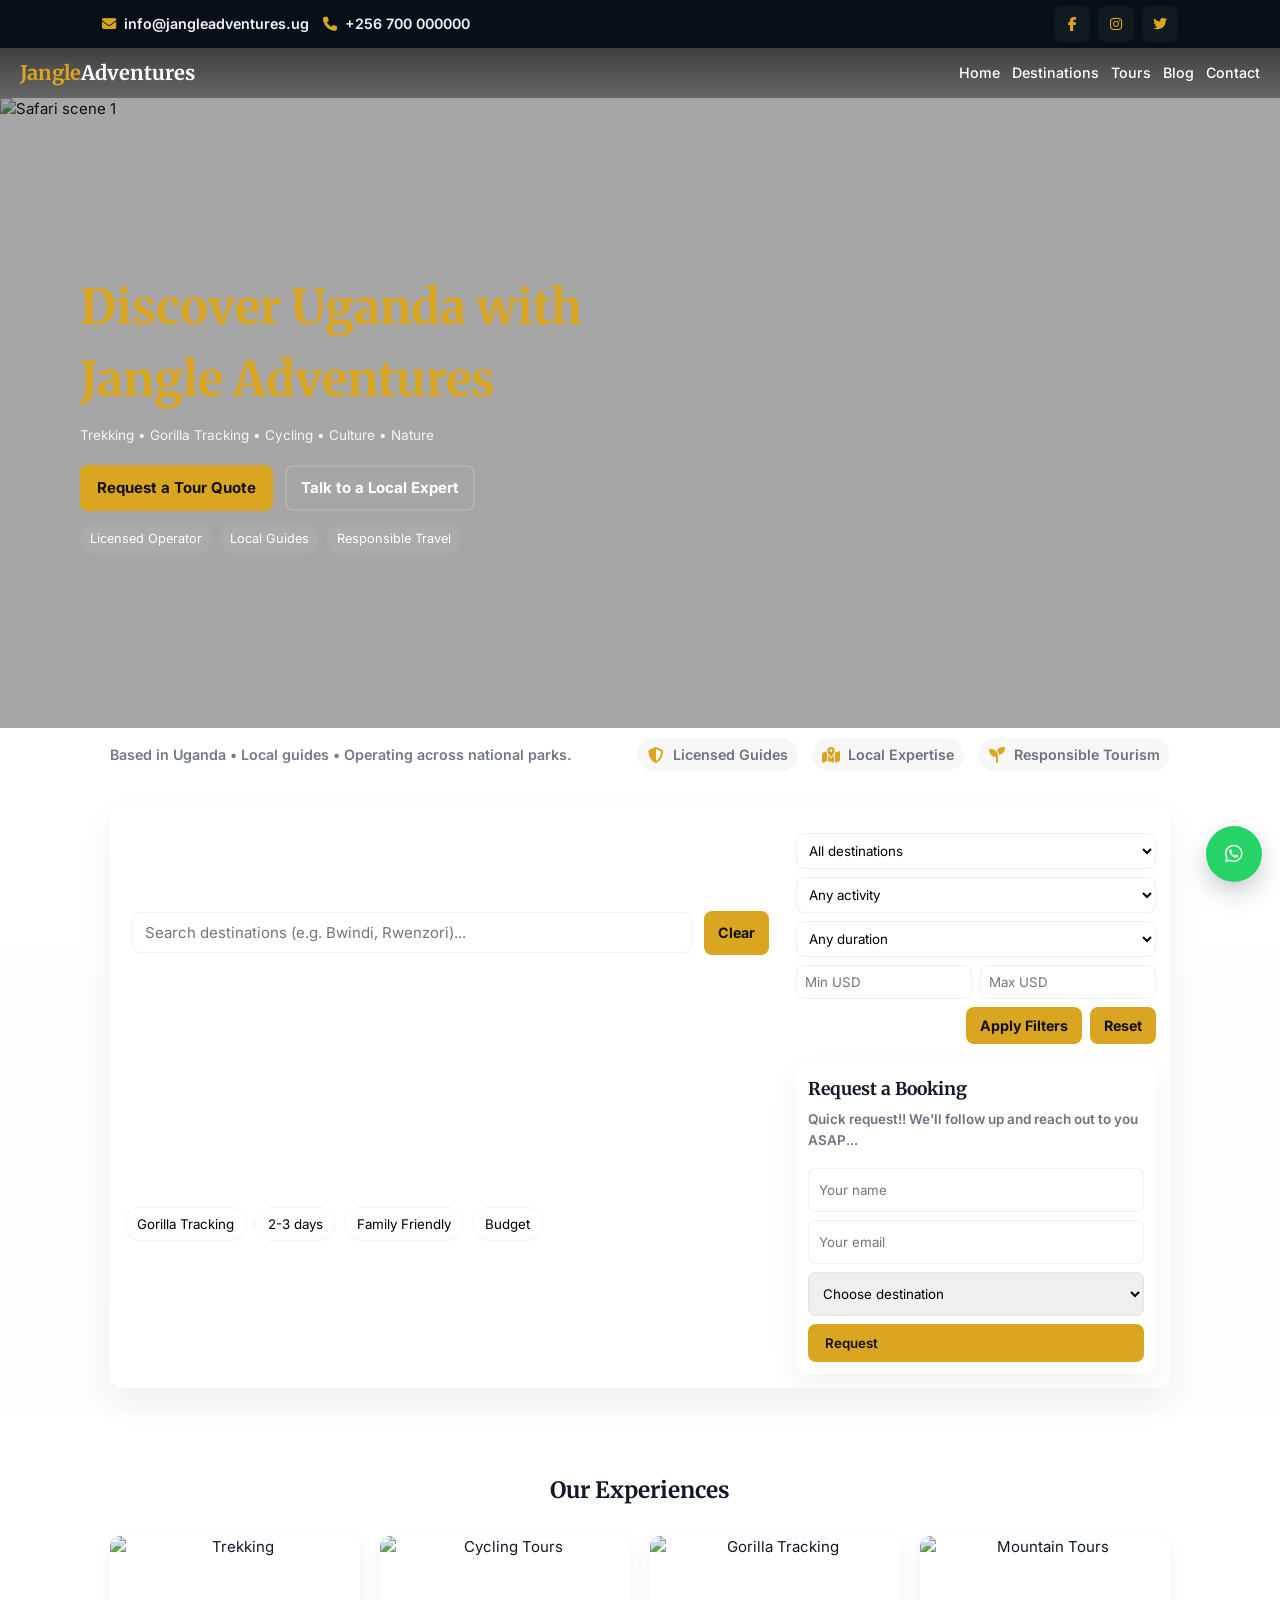
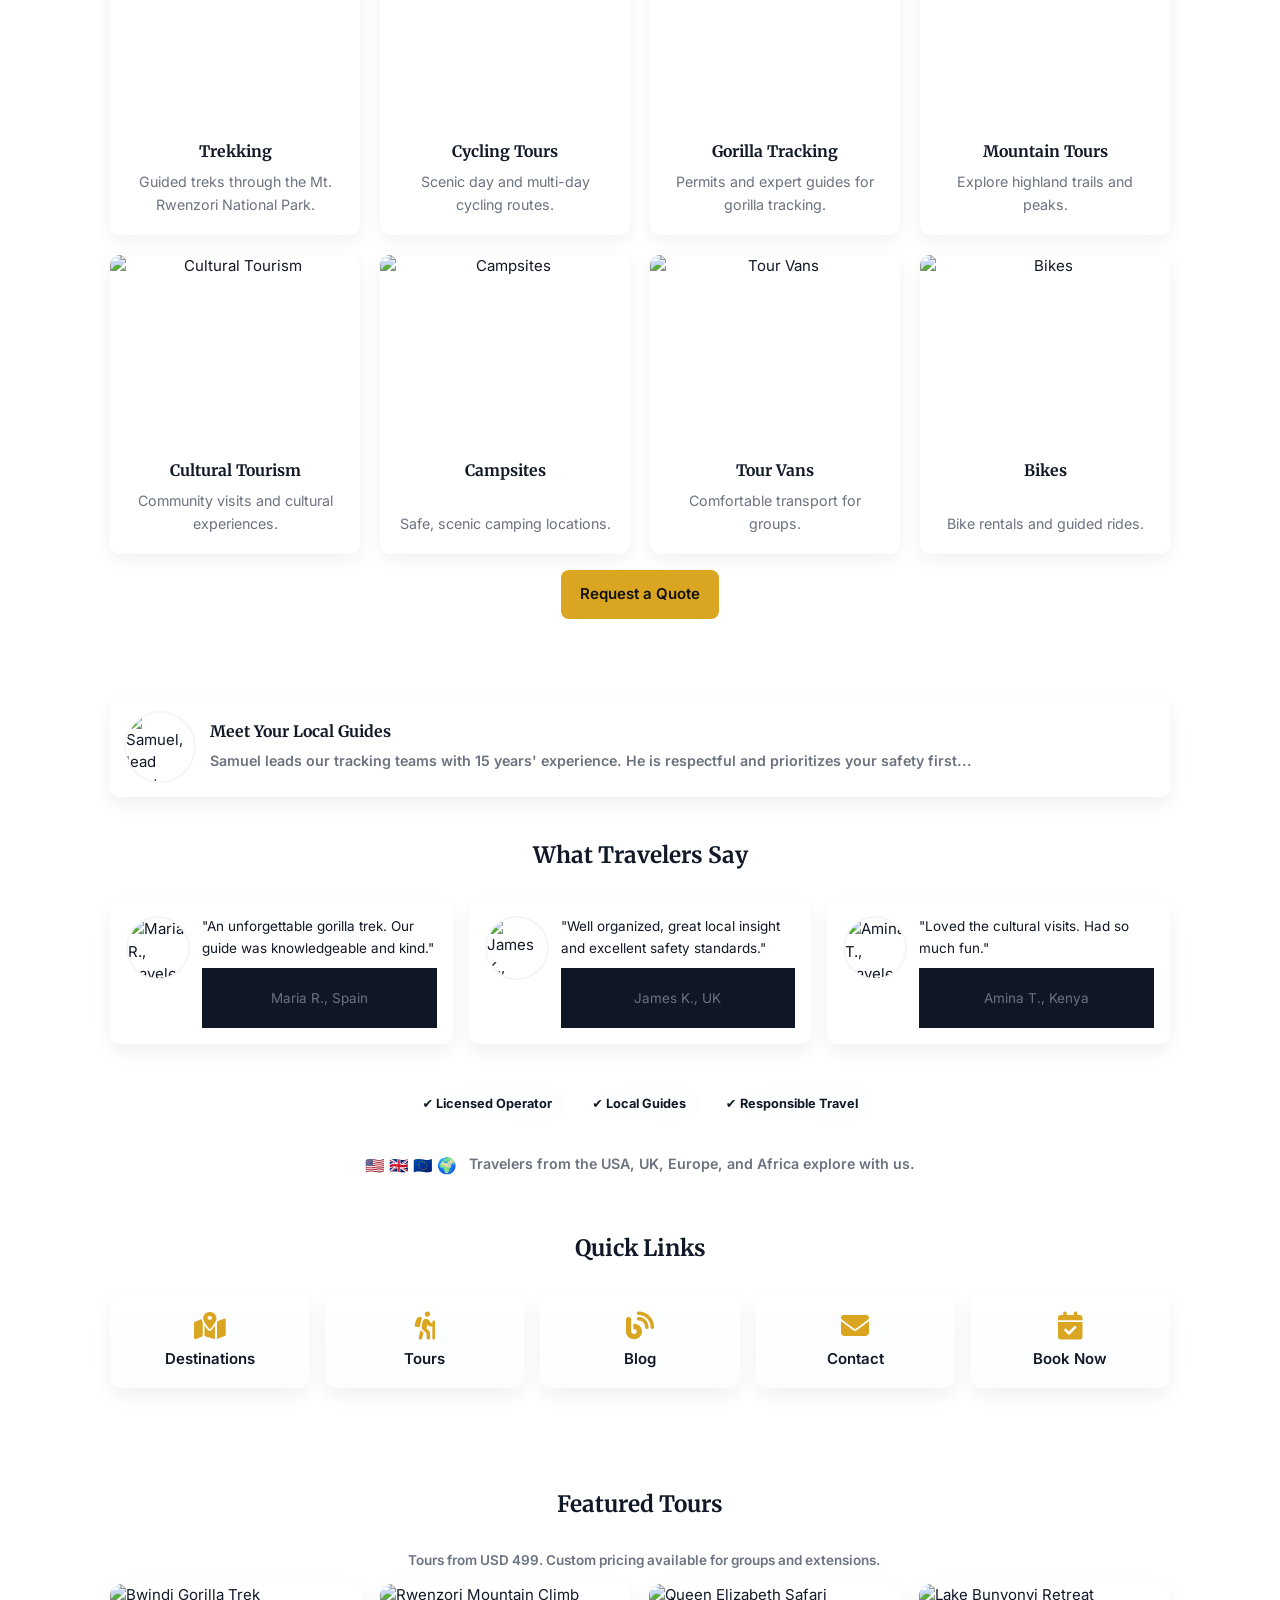
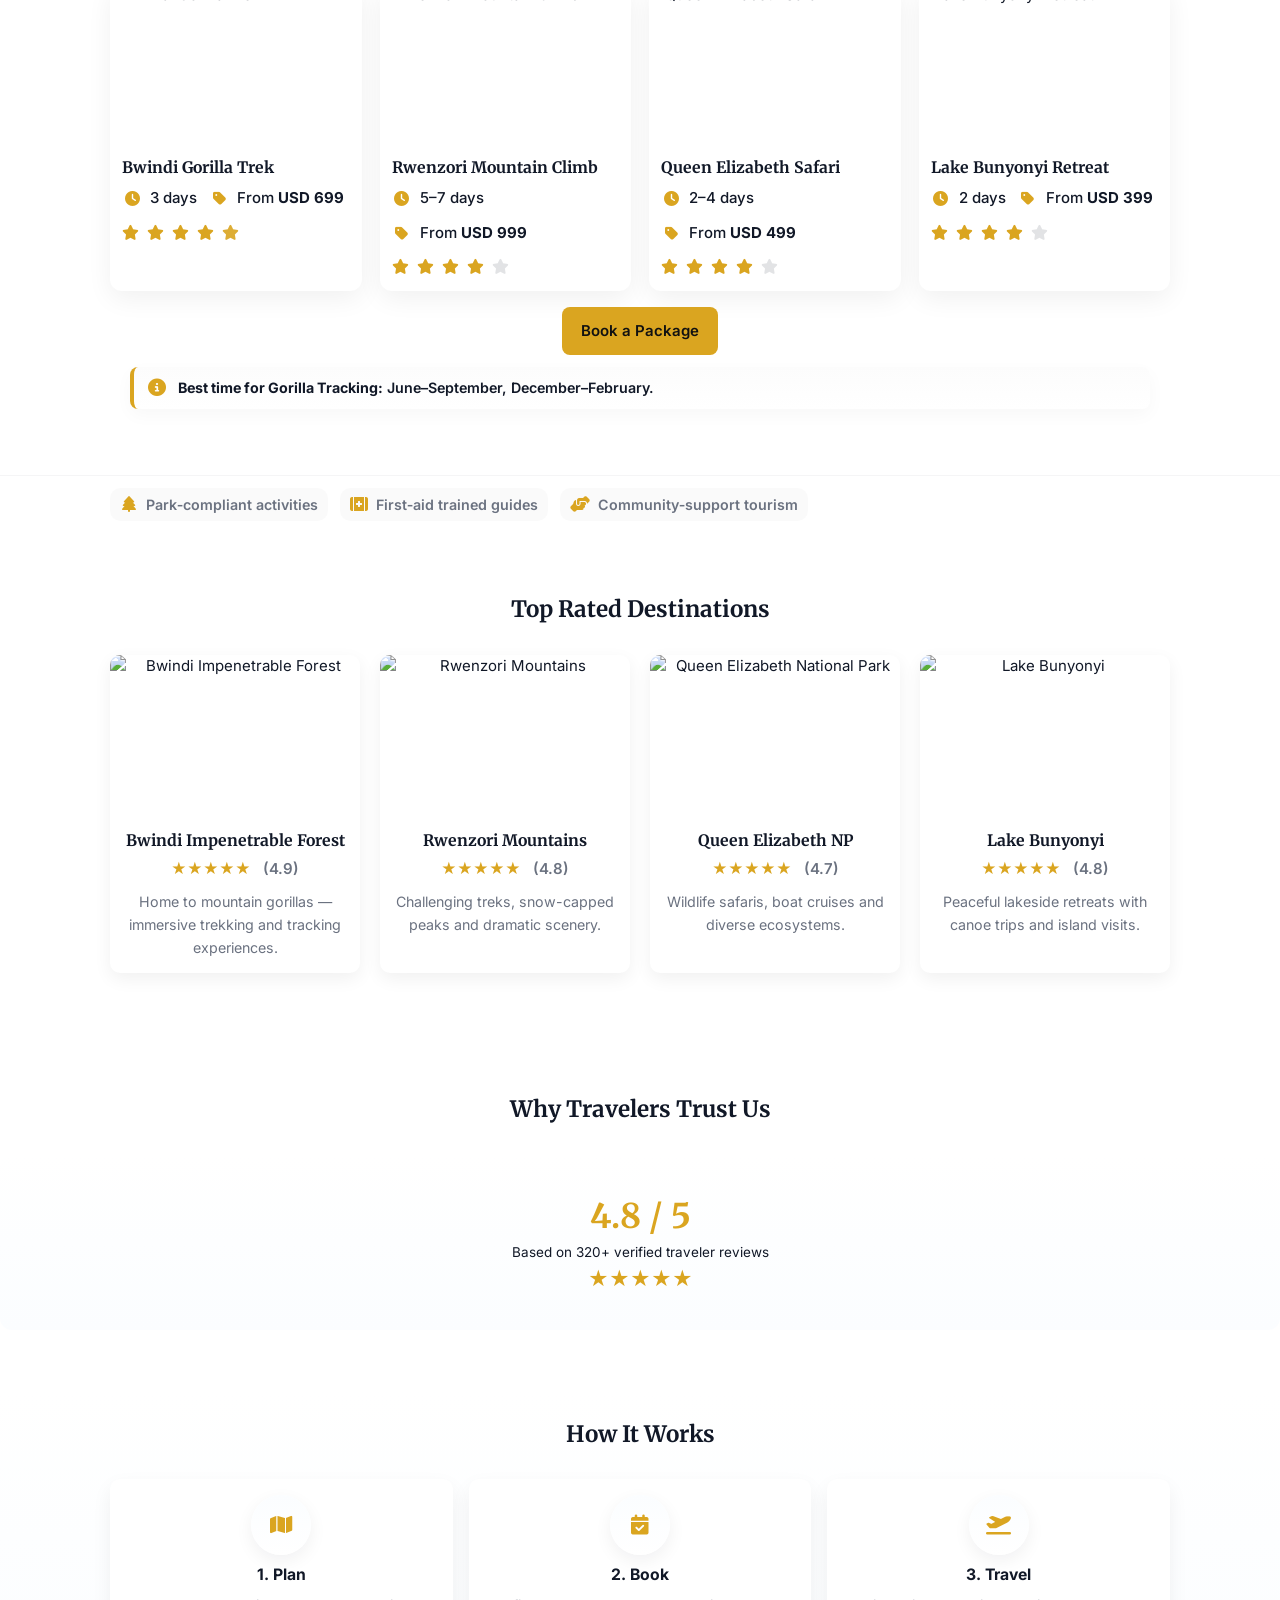
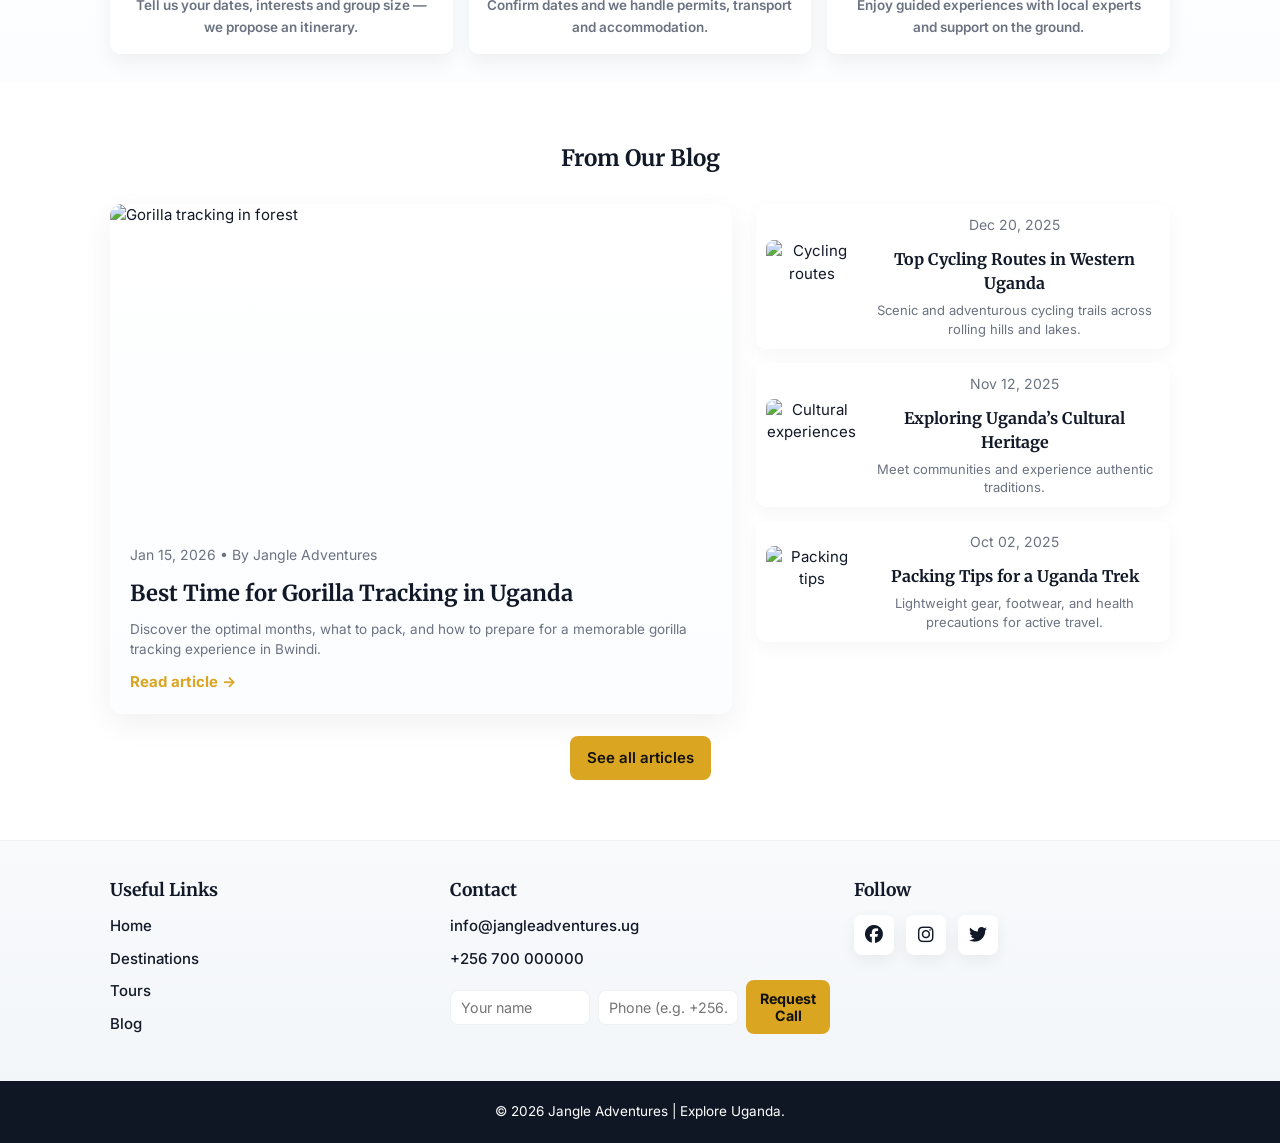
==== index.html @ 4a2e6f29 "Add files via upload" ====
<!DOCTYPE html>
<html lang="en">
<head>
  <meta charset="UTF-8">
  <title>Jangle Adventures | Explore Uganda</title>
  <meta name="viewport" content="width=device-width, initial-scale=1.0">
  <meta name="description" content="Jangle Adventures — curated tours, gorilla tracking, cycling and cultural experiences across Uganda. Responsible travel, expert guides.">
  <link rel="preload" as="image" href="./assets/safari.jpg">
  <link rel="preconnect" href="https://fonts.googleapis.com">
  <link rel="preconnect" href="https://fonts.gstatic.com" crossorigin>
  <link href="https://fonts.googleapis.com/css2?family=Inter:wght@300;400;600;700&family=Merriweather:wght@400;700&display=swap" rel="stylesheet">
  <link rel="stylesheet" href="style.css">
  <link rel="stylesheet" href="https://cdnjs.cloudflare.com/ajax/libs/font-awesome/6.5.0/css/all.min.css">
  <meta property="og:title" content="Jangle Adventures | Explore Uganda">
  <meta property="og:description" content="Curated trekking, gorilla tracking, cycling and cultural trips across Uganda.">
  </head>
  <body>

  <div class="topbar" role="banner">
    <div class="topbar-inner container">
      <div class="contact-links">
        <a href="mailto:info@jangleadventures.ug"><i class="fas fa-envelope" aria-hidden="true"></i><span class="contact-text"> info@jangleadventures.ug</span></a>
        <a href="tel:+256700000000"><i class="fas fa-phone" aria-hidden="true"></i><span class="contact-text"> +256 700 000000</span></a>
      </div>
      <nav class="topbar-social" aria-label="Social links">
        <a class="social-link" href="#" aria-label="Facebook" target="_blank" rel="noopener noreferrer">
          <i class="fab fa-facebook-f" aria-hidden="true"></i>
          <span class="visually-hidden">Facebook</span>
        </a>
        <a class="social-link" href="#" aria-label="Instagram" target="_blank" rel="noopener noreferrer">
          <i class="fab fa-instagram" aria-hidden="true"></i>
          <span class="visually-hidden">Instagram</span>
        </a>
        <a class="social-link" href="#" aria-label="Twitter" target="_blank" rel="noopener noreferrer">
          <i class="fab fa-twitter" aria-hidden="true"></i>
          <span class="visually-hidden">Twitter</span>
        </a>
      </nav>
    </div>
  </div>

<header class="navbar">
  <div class="logo">Jangle<span>Adventures</span></div>
  <button class="nav-toggle" aria-expanded="false" aria-controls="main-nav" aria-label="Toggle navigation">
    <span class="hamburger"></span>
  </button>
  <nav class="nav-links" id="main-nav" aria-label="Main navigation">
    <a href="index.html">Home</a>
    <a href="#destinations">Destinations</a>
    <a href="#services">Tours</a>
    <a href="blog.html">Blog</a>
    <a href="#contact">Contact</a>
  </nav>
</header>

<main id="main">

<section class="hero">
  <div class="hero-slideshow" aria-hidden="true">
    <img src="assets/safari.jpg" alt="Safari scene 1">
    <img src="assets/safari2.jpg" alt="Safari scene 2">
    <img src="assets/safari3.jpg" alt="Safari scene 3">
    <img src="assets/safari4.jpg" alt="Safari scene 4">
  </div>
  <div class="hero-content">
    <h1>Discover Uganda with Jangle Adventures</h1>
    <p>Trekking • Gorilla Tracking • Cycling • Culture • Nature</p>
    <div class="hero-ctas">
      <a class="btn" href="#booking-form">Request a Tour Quote</a>
      <a class="btn alt" href="https://wa.me/256700000000?text=Hi%2C%20I%27d%20like%20to%20request%20a%20tour%20quote" aria-label="Chat on WhatsApp">Talk to a Local Expert</a>
    </div>

    <div class="trust-badges" aria-hidden="true">
      <span class="trust-badge">Licensed Operator</span>
      <span class="trust-badge">Local Guides</span>
      <span class="trust-badge">Responsible Travel</span>
    </div>
  </div>
</section>

<!-- Credibility strip: subtle local trust indicators -->
<div class="credibility">
  <div class="container cred-inner">
    <div class="cred-line" aria-hidden="false">Based in Uganda • Local guides • Operating across national parks.</div>
    <div class="cred-icons" role="list" aria-label="Credibility highlights">
      <div class="cred-item" role="listitem">
        <i class="fas fa-shield-alt" aria-hidden="true"></i>
        <span class="cred-text">Licensed Guides</span>
      </div>
      <div class="cred-item" role="listitem">
        <i class="fas fa-map-marked-alt" aria-hidden="true"></i>
        <span class="cred-text">Local Expertise</span>
      </div>
      <div class="cred-item" role="listitem">
        <i class="fas fa-seedling" aria-hidden="true"></i>
        <span class="cred-text">Responsible Tourism</span>
      </div>
    </div>
  </div>
</div>

<!-- Search Destinations with Booking: search on left, booking on right -->
<section class="search-section">
  <div class="container">
    <div class="search-card">
      <div class="search-grid">
        <form id="dest-search-form" role="search" class="search-box" onsubmit="return false;">
          <label for="dest-search" class="visually-hidden">Search destinations</label>
          <input id="dest-search" class="search-input" type="search" placeholder="Search destinations (e.g. Bwindi, Rwenzori)..." aria-label="Search destinations">
          <button type="button" id="clear-search" class="btn small">Clear</button>
          <button type="submit" class="visually-hidden">Search</button>
        </form>
        
        <div class="filters" aria-hidden="false">
          <div class="filter-row">
            <label for="filter-destination" class="visually-hidden">Destination</label>
            <select id="filter-destination">
              <option value="">All destinations</option>
              <option value="bwindi">Bwindi</option>
              <option value="rwenzori">Rwenzori</option>
              <option value="queen">Queen Elizabeth</option>
              <option value="bunyonyi">Lake Bunyonyi</option>
            </select>
          </div>
          <div class="filter-row">
            <label for="filter-activity" class="visually-hidden">Activity</label>
            <select id="filter-activity">
              <option value="">Any activity</option>
              <option value="gorilla">Gorilla Tracking</option>
              <option value="mountain">Mountain</option>
              <option value="safari">Safari</option>
              <option value="retreat">Retreat</option>
            </select>
          </div>
          <div class="filter-row">
            <label for="filter-duration" class="visually-hidden">Duration</label>
            <select id="filter-duration">
              <option value="">Any duration</option>
              <option value="1">1-2 days</option>
              <option value="3">3-4 days</option>
              <option value="5">5+ days</option>
            </select>
          </div>
          <div class="filter-row budget-row">
            <label class="visually-hidden" for="filter-min">Min budget</label>
            <input id="filter-min" type="number" placeholder="Min USD" min="0">
            <label class="visually-hidden" for="filter-max">Max budget</label>
            <input id="filter-max" type="number" placeholder="Max USD" min="0">
          </div>
          <div class="filter-actions">
            <button id="apply-filters" class="btn small" type="button">Apply Filters</button>
            <button id="reset-filters" class="btn small" type="button">Reset</button>
          </div>
        </div>

        <div class="popular-chips" aria-label="Popular searches">
          <button type="button" class="chip" data-filter-key="activity" data-filter-value="gorilla">Gorilla Tracking</button>
          <button type="button" class="chip" data-filter-key="duration" data-filter-value="2-3">2-3 days</button>
          <button type="button" class="chip" data-filter-key="activity" data-filter-value="family">Family Friendly</button>
          <button type="button" class="chip" data-filter-key="max" data-filter-value="500">Budget</button>
        </div>

        <aside class="search-booking">
          <div class="booking-wrap-compact">
            <div class="booking-info">
              <h3>Request a Booking</h3>
              <p class="muted">Quick request!! We'll follow up and reach out to you ASAP...</p>
            </div>
            <form id="booking-form" name="booking-request" class="booking-form compact" data-netlify="true" data-netlify-honeypot="bot-field" novalidate>
              <input type="hidden" name="form-name" value="booking-request">
              <input type="hidden" name="bot-field" aria-hidden="true">
              <label class="visually-hidden" for="booking-name">Your name</label>
              <input id="booking-name" type="text" name="name" placeholder="Your name" required>
              <label class="visually-hidden" for="booking-email">Your email</label>
              <input id="booking-email" type="email" name="email" placeholder="Your email" required>
              <label class="visually-hidden" for="booking-destination">Destination</label>
              <select id="booking-destination" name="destination" required>
                <option value="">Choose destination</option>
                <option value="Bwindi Impenetrable Forest">Bwindi Impenetrable Forest</option>
                <option value="Rwenzori Mountains">Rwenzori Mountains</option>
                <option value="Queen Elizabeth NP">Queen Elizabeth NP</option>
                <option value="Lake Bunyonyi">Lake Bunyonyi</option>
              </select>
              <button class="btn" type="submit">Request</button>
            </form>
          </div>
        </aside>
      </div>
    </div>
  </div>
</section>

<section class="services">
  <div class="container">
    <h2>Our Experiences</h2>
    <div class="service-grid">
    <a class="service-card" href="#trekking">
      <img class="service-thumb" src="assets/Rwenzori-Mountains-National-Park4.jpg" alt="Trekking" loading="lazy" width="320" height="180">
      <div class="service-body">
        <h3>Trekking</h3>
        <p>Guided treks through the Mt. Rwenzori National Park.</p>
      </div>
    </a>

    <a class="service-card" href="#cycling">
      <img class="service-thumb" src="assets/Cycling-in-Bunyonyi.jpg" alt="Cycling Tours" loading="lazy" width="320" height="180">
      <div class="service-body">
        <h3>Cycling Tours</h3>
        <p>Scenic day and multi-day cycling routes.</p>
      </div>
    </a>

    <a class="service-card" href="#gorilla">
      <img class="service-thumb" src="assets/bwindi gorillas.jfif" alt="Gorilla Tracking" loading="lazy" width="320" height="180">
      <div class="service-body">
        <h3>Gorilla Tracking</h3>
        <p>Permits and expert guides for gorilla tracking.</p>
      </div>
    </a>

    <a class="service-card" href="#mountain">
      <img class="service-thumb" src="assets/Rwenzori-Mountains-National-Park4.jpg" alt="Mountain Tours" loading="lazy" width="320" height="180">
      <div class="service-body">
        <h3>Mountain Tours</h3>
        <p>Explore highland trails and peaks.</p>
      </div>
    </a>

    <a class="service-card" href="#cultural">
      <img class="service-thumb" src="assets/safari.jpg" alt="Cultural Tourism" loading="lazy" width="320" height="180">
      <div class="service-body">
        <h3>Cultural Tourism</h3>
        <p>Community visits and cultural experiences.</p>
      </div>
    </a>

    <a class="service-card" href="#campsites">
      <img class="service-thumb" src="assets/safari2.jpg" alt="Campsites" loading="lazy" width="320" height="180">
      <div class="service-body">
        <h3>Campsites</h3>
        <p>Safe, scenic camping locations.</p>
      </div>
    </a>

    <a class="service-card" href="#transport">
      <img class="service-thumb" src="assets/vans.webp" alt="Tour Vans" loading="lazy" width="320" height="180">
      <div class="service-body">
        <h3>Tour Vans</h3>
        <p>Comfortable transport for groups.</p>
      </div>
    </a>

    <a class="service-card" href="#bikes">
      <img class="service-thumb" src="assets/bikes.jpg" alt="Bikes" loading="lazy" width="320" height="180">
      <div class="service-body">
        <h3>Bikes</h3>
        <p>Bike rentals and guided rides.</p>
      </div>
    </a>
    </div>
    <div class="section-cta text-center" style="margin-top:16px;">
      <a class="btn" href="#booking-form">Request a Quote</a>
    </div>
  </div>
</section>

<!-- Meet Your Local Guides (short, authentic) -->
<section class="meet-guides" aria-labelledby="meet-guides-title">
  <div class="container">
    <div class="meet-card card">
      <img src="assets/safari3.jpg" alt="Samuel, lead guide" class="meet-thumb" width="96" height="96" loading="lazy">
      <div class="meet-body">
        <h3 id="meet-guides-title">Meet Your Local Guides</h3>
        <p class="muted">Samuel leads our tracking teams with 15 years' experience. He is respectful and prioritizes your safety first...</p>
      </div>
    </div>
  </div>
</section>

<!-- Testimonials -->
<section class="testimonials">
  <div class="container">
    <h2>What Travelers Say</h2>
    <div class="testimonials-grid">
      <blockquote class="testimonial-card">
        <div class="testimonial-inner">
          <img src="assets/safari2.jpg" alt="Maria R., traveler" class="testimonial-avatar" width="64" height="64" loading="lazy">
          <div class="testimonial-content">
            <p>"An unforgettable gorilla trek. Our guide was knowledgeable and kind."</p>
            <footer>Maria R., Spain</footer>
          </div>
        </div>
      </blockquote>

      <blockquote class="testimonial-card">
        <div class="testimonial-inner">
          <img src="assets/safari3.jpg" alt="James K., traveler" class="testimonial-avatar" width="64" height="64" loading="lazy">
          <div class="testimonial-content">
            <p>"Well organized, great local insight and excellent safety standards."</p>
            <footer>James K., UK</footer>
          </div>
        </div>
      </blockquote>

      <blockquote class="testimonial-card">
        <div class="testimonial-inner">
          <img src="assets/giraffe.jpg" alt="Amina T., traveler" class="testimonial-avatar" width="64" height="64" loading="lazy">
          <div class="testimonial-content">
            <p>"Loved the cultural visits. Had so much fun."</p>
            <footer>Amina T., Kenya</footer>
          </div>
        </div>
      </blockquote>
    </div>
  </div>
</section>

<!-- Trust badges section (near footer) -->
<section class="trust-section">
  <div class="container text-center">
    <div class="badges-row" aria-hidden="true">
      <span class="trust-badge large">✔ Licensed Operator</span>
      <span class="trust-badge large">✔ Local Guides</span>
      <span class="trust-badge large">✔ Responsible Travel</span>
    </div>
  </div>
</section>

<!-- Social proof: international travelers (light, non-intrusive) -->
<div class="social-proof" aria-hidden="false">
  <div class="container">
    <p class="social-proof-line"><span class="social-flags" aria-hidden="true">🇺🇸 🇬🇧 🇪🇺 🌍</span> Travelers from the USA, UK, Europe, and Africa explore with us.</p>
  </div>
</div>

<section class="quick-links">
  <div class="container">
    <h2>Quick Links</h2>
    <div class="quick-grid">
      <a class="quick-card" href="#destinations">
        <i class="fas fa-map-marked-alt" aria-hidden="true"></i>
        <span>Destinations</span>
      </a>
      <a class="quick-card" href="#services">
        <i class="fas fa-hiking" aria-hidden="true"></i>
        <span>Tours</span>
      </a>
      <a class="quick-card" href="blog.html">
        <i class="fas fa-blog" aria-hidden="true"></i>
        <span>Blog</span>
      </a>
      <a class="quick-card" href="#contact">
        <i class="fas fa-envelope" aria-hidden="true"></i>
        <span>Contact</span>
      </a>
      <a class="quick-card" href="#book">
        <i class="fas fa-calendar-check" aria-hidden="true"></i>
        <span>Book Now</span>
      </a>
    </div>
  </div>
</section>

<!-- Featured Tours / Popular Packages -->
<section class="featured-tours">
  <div class="container">
    <h2>Featured Tours</h2>
    <p class="muted text-center">Tours from USD 499. Custom pricing available for groups and extensions.</p>
    <div class="tour-grid" style="margin-top:12px;">
      <article class="tour-card">
        <img src="assets/bwindi gorillas.jfif" alt="Bwindi Gorilla Trek" class="tour-thumb" loading="lazy" width="400" height="160">
        <div class="tour-body">
          <h3>Bwindi Gorilla Trek</h3>
          <div class="tour-meta">
            <span class="meta-item"><i class="fas fa-clock" aria-hidden="true"></i><span class="meta-text">3 days</span><span class="visually-hidden">Duration: 3 days</span></span>
            <span class="meta-item"><i class="fas fa-tag" aria-hidden="true"></i><span class="meta-text">From <strong>USD 699</strong></span><span class="visually-hidden">Price from USD 699</span></span>
            <span class="meta-stars" aria-hidden="true">
              <i class="fas fa-star filled"></i>
              <i class="fas fa-star filled"></i>
              <i class="fas fa-star filled"></i>
              <i class="fas fa-star filled"></i>
              <i class="fas fa-star half"></i>
            </span>
            <span class="visually-hidden">4.9 out of 5</span>
          </div>
        </div>
      </article>

      <article class="tour-card">
        <img src="assets/Rwenzori-Mountains-National-Park4.jpg" alt="Rwenzori Mountain Climb" class="tour-thumb" loading="lazy" width="400" height="160">
        <div class="tour-body">
          <h3>Rwenzori Mountain Climb</h3>
          <div class="tour-meta">
            <span class="meta-item"><i class="fas fa-clock" aria-hidden="true"></i><span class="meta-text">5–7 days</span><span class="visually-hidden">Duration: 5 to 7 days</span></span>
            <span class="meta-item"><i class="fas fa-tag" aria-hidden="true"></i><span class="meta-text">From <strong>USD 999</strong></span><span class="visually-hidden">Price from USD 999</span></span>
            <span class="meta-stars" aria-hidden="true">
              <i class="fas fa-star filled"></i>
              <i class="fas fa-star filled"></i>
              <i class="fas fa-star filled"></i>
              <i class="fas fa-star filled"></i>
              <i class="fas fa-star"></i>
            </span>
            <span class="visually-hidden">4.8 out of 5</span>
          </div>
        </div>
      </article>

      <article class="tour-card">
        <img src="assets/safari.jpg" alt="Queen Elizabeth Safari" class="tour-thumb" loading="lazy" width="400" height="160">
        <div class="tour-body">
          <h3>Queen Elizabeth Safari</h3>
          <div class="tour-meta">
            <span class="meta-item"><i class="fas fa-clock" aria-hidden="true"></i><span class="meta-text">2–4 days</span><span class="visually-hidden">Duration: 2 to 4 days</span></span>
            <span class="meta-item"><i class="fas fa-tag" aria-hidden="true"></i><span class="meta-text">From <strong>USD 499</strong></span><span class="visually-hidden">Price from USD 499</span></span>
            <span class="meta-stars" aria-hidden="true">
              <i class="fas fa-star filled"></i>
              <i class="fas fa-star filled"></i>
              <i class="fas fa-star filled"></i>
              <i class="fas fa-star filled"></i>
              <i class="fas fa-star"></i>
            </span>
            <span class="visually-hidden">4.7 out of 5</span>
          </div>
        </div>
      </article>

      <article class="tour-card">
        <img src="assets/Cycling-in-Bunyonyi.jpg" alt="Lake Bunyonyi Retreat" class="tour-thumb" loading="lazy" width="400" height="160">
        <div class="tour-body">
          <h3>Lake Bunyonyi Retreat</h3>
          <div class="tour-meta">
            <span class="meta-item"><i class="fas fa-clock" aria-hidden="true"></i><span class="meta-text">2 days</span><span class="visually-hidden">Duration: 2 days</span></span>
            <span class="meta-item"><i class="fas fa-tag" aria-hidden="true"></i><span class="meta-text">From <strong>USD 399</strong></span><span class="visually-hidden">Price from USD 399</span></span>
            <span class="meta-stars" aria-hidden="true">
              <i class="fas fa-star filled"></i>
              <i class="fas fa-star filled"></i>
              <i class="fas fa-star filled"></i>
              <i class="fas fa-star filled"></i>
              <i class="fas fa-star"></i>
            </span>
            <span class="visually-hidden">4.8 out of 5</span>
          </div>
        </div>
      </article>
    </div>
    <div class="section-cta text-center" style="margin-top:16px;">
      <a class="btn" href="#booking-form">Book a Package</a>
    </div>
    <!-- Expert tip: seasonal travel highlight (subtle, non-promotional) -->
    <div class="expert-tip" role="note" aria-label="Expert travel tip">
      <div class="container">
        <div class="tip-inner">
          <i class="fas fa-info-circle" aria-hidden="true"></i>
          <div class="tip-text"><strong>Best time for Gorilla Tracking:</strong> June–September, December–February.</div>
        </div>
      </div>
    </div>
  </div>
</section>

<!-- Safety & Responsibility compact strip -->
<section class="safety-responsibility" aria-labelledby="safety-label">
  <div class="container safety-inner">
    <div id="safety-label" class="visually-hidden">Safety and Responsibility</div>
    <div class="safety-grid" role="list" aria-label="Safety and responsibility highlights">
      <div class="safety-item" role="listitem">
        <i class="fas fa-tree" aria-hidden="true"></i>
        <span class="safety-text">Park‑compliant activities</span>
      </div>
      <div class="safety-item" role="listitem">
        <i class="fas fa-first-aid" aria-hidden="true"></i>
        <span class="safety-text">First‑aid trained guides</span>
      </div>
      <div class="safety-item" role="listitem">
        <i class="fas fa-hands-helping" aria-hidden="true"></i>
        <span class="safety-text">Community‑support tourism</span>
      </div>
    </div>
  </div>
</section>

<section class="destinations">
  <div class="container">
    <h2>Top Rated Destinations</h2>
    <div class="destination-grid">
      <a class="destination-card" href="#bwindi" data-key="bwindi" data-activity="gorilla" data-duration="3" data-price="699">
      <img class="destination-thumb" src="assets/bwindi gorillas.jfif" alt="Bwindi Impenetrable Forest" loading="lazy" width="400" height="160">
        <div class="destination-body">
          <h3>Bwindi Impenetrable Forest</h3>
          <div class="rating">★★★★★ <span class="muted">(4.9)</span></div>
          <p class="dest-excerpt">Home to mountain gorillas — immersive trekking and tracking experiences.</p>
        </div>
      </a>

      <a class="destination-card" href="#rwenzori" data-key="rwenzori" data-activity="mountain" data-duration="7" data-price="999">
        <img class="destination-thumb" src="assets/Rwenzori-Mountains-National-Park4.jpg" alt="Rwenzori Mountains" loading="lazy" width="400" height="160">
        <div class="destination-body">
          <h3>Rwenzori Mountains</h3>
          <div class="rating">★★★★★ <span class="muted">(4.8)</span></div>
          <p class="dest-excerpt">Challenging treks, snow-capped peaks and dramatic scenery.</p>
        </div>
      </a>

      <a class="destination-card" href="#queen-elizabeth" data-key="queen" data-activity="safari" data-duration="3" data-price="499">
      <img class="destination-thumb" src="assets/elephant.jpg" alt="Queen Elizabeth National Park" loading="lazy" width="400" height="160">
        <div class="destination-body">
          <h3>Queen Elizabeth NP</h3>
          <div class="rating">★★★★★ <span class="muted">(4.7)</span></div>
          <p class="dest-excerpt">Wildlife safaris, boat cruises and diverse ecosystems.</p>
        </div>
      </a>

      <a class="destination-card" href="#bunyonyi" data-key="bunyonyi" data-activity="retreat" data-duration="2" data-price="399">
      <img class="destination-thumb" src="assets/Cycling-in-Bunyonyi.jpg" alt="Lake Bunyonyi" loading="lazy" width="400" height="160">
        <div class="destination-body">
          <h3>Lake Bunyonyi</h3>
          <div class="rating">★★★★★ <span class="muted">(4.8)</span></div>
          <p class="dest-excerpt">Peaceful lakeside retreats with canoe trips and island visits.</p>
        </div>
      </a>
    </div>
  </div>
</section>

<section class="ratings">
  <h2>Why Travelers Trust Us</h2>
  <div class="rating-box">
    <h3>4.8 / 5</h3>
    <p>Based on 320+ verified traveler reviews</p>
    <div class="stars">★★★★★</div>
  </div>
</section>

<!-- How It Works -->
<section class="how-it-works">
  <div class="container">
    <h2>How It Works</h2>
    <div class="how-grid">
      <div class="step-card">
        <div class="step-icon"><i class="fas fa-map"></i></div>
        <strong>1. Plan</strong>
        <p class="muted">Tell us your dates, interests and group size — we propose an itinerary.</p>
      </div>
      <div class="step-card">
        <div class="step-icon"><i class="fas fa-calendar-check"></i></div>
        <strong>2. Book</strong>
        <p class="muted">Confirm dates and we handle permits, transport and accommodation.</p>
      </div>
      <div class="step-card">
        <div class="step-icon"><i class="fas fa-plane-departure"></i></div>
        <strong>3. Travel</strong>
        <p class="muted">Enjoy guided experiences with local experts and support on the ground.</p>
      </div>
    </div>
  </div>
</section>

<section class="blog">
  <div class="container">
    <h2>From Our Blog</h2>
    <div class="blog-wrap">
      <div class="blog-featured">
        <a href="posts/post-1.html" class="featured-link">
            <figure class="featured-figure">
                  <picture>
                    <source type="image/webp" srcset="assets/murchisonfalls.jpg">
                    <img src="assets/murchisonfalls.jpg" alt="Gorilla tracking in forest" width="700" height="320" loading="lazy">
                  </picture>
                </figure>
          <div class="featured-content">
            <div class="post-meta">Jan 15, 2026 • By Jangle Adventures</div>
            <h3>Best Time for Gorilla Tracking in Uganda</h3>
            <p class="post-excerpt">Discover the optimal months, what to pack, and how to prepare for a memorable gorilla tracking experience in Bwindi.</p>
            <span class="read-more">Read article →</span>
          </div>
        </a>
      </div>

      <aside class="blog-list">
        <article class="post-card">
          <img src="assets/Cycling-in-Bunyonyi.jpg" alt="Cycling routes" class="post-thumb" width="92" height="72" loading="lazy">
          <div class="post-info">
            <div class="post-meta">Dec 20, 2025</div>
            <h4>Top Cycling Routes in Western Uganda</h4>
            <p class="post-excerpt small">Scenic and adventurous cycling trails across rolling hills and lakes.</p>
          </div>
        </article>

        <article class="post-card">
          <img src="assets/safari.jpg" alt="Cultural experiences" class="post-thumb" width="92" height="72" loading="lazy">
          <div class="post-info">
            <div class="post-meta">Nov 12, 2025</div>
            <h4>Exploring Uganda’s Cultural Heritage</h4>
            <p class="post-excerpt small">Meet communities and experience authentic traditions.</p>
          </div>
        </article>

        <article class="post-card">
          <img src="assets/murchisonfalls.jpg" alt="Packing tips" class="post-thumb" width="92" height="72" loading="lazy">
          <div class="post-info">
            <div class="post-meta">Oct 02, 2025</div>
            <h4>Packing Tips for a Uganda Trek</h4>
            <p class="post-excerpt small">Lightweight gear, footwear, and health precautions for active travel.</p>
          </div>
        </article>
      </aside>
    </div>

    <div class="blog-actions text-center" style="margin-top:22px;">
      <a class="btn" href="blog.html">See all articles</a>
    </div>
  </div>
</section>

</main>

<section class="footer-links">
  <div class="container footer-grid">
    <div class="footer-col">
      <h3>Useful Links</h3>
      <ul>
        <li><a href="index.html">Home</a></li>
        <li><a href="#destinations">Destinations</a></li>
        <li><a href="#services">Tours</a></li>
        <li><a href="blog.html">Blog</a></li>
      </ul>
    </div>
    <div class="footer-col">
      <h3>Contact</h3>
      <ul>
        <li><a href="mailto:info@jangleadventures.ug">info@jangleadventures.ug</a></li>
        <li><a href="tel:+256700000000">+256 700 000000</a></li>
      </ul>
      <!-- Callback mini-form: static, opens email client to send callback request -->
      <form id="callback-form" class="callback-mini" onsubmit="return false;" aria-label="Request a call back">
        <label class="visually-hidden" for="cb-name">Your name</label>
        <input id="cb-name" name="cb_name" type="text" placeholder="Your name" required>
        <label class="visually-hidden" for="cb-phone">Phone number</label>
        <input id="cb-phone" name="cb_phone" type="tel" placeholder="Phone (e.g. +256...)" required>
        <button type="submit" class="btn small">Request Call</button>
      </form>
    </div>
    <div class="footer-col">
      <h3>Follow</h3>
      <div class="social">
        <a href="#" aria-label="Facebook"><i class="fab fa-facebook"></i></a>
        <a href="#" aria-label="Instagram"><i class="fab fa-instagram"></i></a>
        <a href="#" aria-label="Twitter"><i class="fab fa-twitter"></i></a>
      </div>
    </div>
  </div>
</section>

<footer>
  <div class="container text-center">
    <p>© 2026 Jangle Adventures | Explore Uganda.</p>
  </div>
</footer>

<script src="script.js" defer></script>

<!-- Back to top button (appears above WhatsApp) -->
<a href="#top" class="back-to-top" aria-label="Back to top">
  <i class="fas fa-chevron-up" aria-hidden="true"></i>
</a>

<a class="whatsapp-fab" href="https://wa.me/256700000000?text=Hi%2C%20I%27d%20like%20to%20talk%20to%20a%20local%20expert" aria-label="Chat on WhatsApp" target="_blank" rel="noopener noreferrer">
  <i class="fab fa-whatsapp" aria-hidden="true"></i>
</a>

</body>
</html>
---- style.css ----
:root{
  /* Color system */
  --bg: #ffffff;
  --surface: #ffffff;
  --card: #ffffff;
  --text: #111827;
  --muted: #6b7280;
  --accent: #DAA520;
  --accent-contrast: #111111;
  --border: rgba(15,23,42,0.06);
  --shadow: rgba(2,6,23,0.06);
  --focus: rgba(218,165,32,0.18);
  --success: #06361a;
  --error: #9b1c1c;
  --radius: 10px;
  --topbar-height: 48px;
  --container: 1100px;
}

/* Skip link visible on focus for keyboard users */
.skip-link{position:absolute;left:-999px;top:12px;background:var(--accent);color:var(--accent-contrast);padding:8px 12px;border-radius:6px;z-index:999}
.skip-link:focus{left:12px}

/* Focus styles for keyboard users */
a:focus, button:focus, .btn:focus, .nav-toggle:focus, input:focus, select:focus, textarea:focus{outline:none;box-shadow:0 0 0 4px var(--focus);border-radius:8px}

/* Hero CTAs */
.hero-ctas{display:flex;gap:12px;flex-wrap:wrap;margin-top:14px}
.btn.alt{background:transparent;color:var(--card);border:2px solid rgba(255,255,255,0.14);padding:10px 14px;border-radius:8px}
.hero .btn{font-weight:700}

/* Trust badges under hero */
.trust-badges{display:flex;gap:8px;margin-top:12px;flex-wrap:wrap}
.trust-badge{background:rgba(255,255,255,0.06);color:#fff;padding:6px 10px;border-radius:999px;font-size:0.85rem}

/* Why Choose */
.why-choose{padding:28px 0;background:linear-gradient(180deg,var(--surface),#fbfdff)}
.why-grid{display:grid;grid-template-columns:repeat(2,1fr);gap:16px;margin-top:12px}
.why-item{background:var(--card);border-radius:var(--radius);padding:14px;box-shadow:0 8px 20px var(--shadow);text-align:left}
.why-item h4{margin:0 0 6px;color:var(--text)}
.why-item p{margin:0;color:var(--muted);font-size:0.95rem}

@media (max-width:640px){
  .why-grid{grid-template-columns:1fr}
}

/* Featured tours / tour cards */
.tour-grid{display:grid;grid-template-columns:repeat(4,1fr);gap:18px}
.tour-card{background:var(--card);border-radius:12px;overflow:hidden;box-shadow:0 8px 26px var(--shadow);text-align:left}
.tour-thumb{width:100%;height:160px;object-fit:cover;display:block}
.tour-body{padding:12px}
.tour-body h3{margin:0 0 6px;font-size:1.05rem}
.tour-body .muted{display:block;margin-top:6px}
.tour-card .rating{margin-top:8px}

@media (max-width:1100px){
  .tour-grid{grid-template-columns:repeat(2,1fr)}
}
@media (max-width:640px){
  .tour-grid{grid-template-columns:1fr}
}

/* How it works / steps */
.how-it-works{padding:28px 0;background:linear-gradient(180deg,var(--surface),#fbfdff)}
.how-grid{display:grid;grid-template-columns:repeat(3,1fr);gap:16px;margin-top:12px}
.step-card{background:var(--card);padding:16px;border-radius:var(--radius);box-shadow:0 8px 20px var(--shadow);text-align:center}
.step-card strong{display:block;margin-bottom:8px;font-size:1.05rem}
.step-card p{margin:0;color:var(--muted)}

/* Icons inside tour meta */
.tour-meta{display:flex;gap:12px;align-items:center;margin-top:8px;flex-wrap:wrap}
.meta-item{display:inline-flex;align-items:center;gap:8px;color:var(--muted);font-weight:600}
.meta-item i{color:var(--accent);min-width:20px;text-align:center}
.meta-text{font-weight:500;color:var(--text)}

/* Step icon */
.step-icon{width:60px;height:60px;border-radius:50%;display:inline-flex;align-items:center;justify-content:center;margin:0 auto 8px;background:linear-gradient(180deg,#fbfdff,#fff);color:var(--accent);box-shadow:0 6px 18px rgba(15,23,42,0.06)}
.step-icon i{font-size:20px}

/* Star ratings */
.meta-stars{i, .meta-stars i{}}
.meta-stars i{color:rgba(15,23,42,0.12);margin-right:4px}
.meta-stars i.filled{color:var(--accent)}
.meta-stars i.half{color:var(--accent);opacity:0.9}

@media (max-width:900px){
  .how-grid{grid-template-columns:repeat(2,1fr)}
}
@media (max-width:640px){
  .how-grid{grid-template-columns:1fr}
}

/* Meet Your Local Guides card (compact, human-centered) */
.meet-guides{padding:18px 0;background:linear-gradient(180deg,transparent,rgba(250,250,250,0.02))}
.meet-card{display:flex;align-items:center;gap:14px;padding:12px}
.meet-thumb{width:72px;height:72px;border-radius:50%;object-fit:cover;border:2px solid rgba(15,23,42,0.04)}
.meet-body h3{margin:0;font-size:1.05rem}
.meet-body p{margin:6px 0 0;color:var(--muted);font-size:0.95rem}

@media (max-width:700px){
  .meet-card{flex-direction:row;gap:12px}
  .meet-thumb{width:64px;height:64px}
}

/* Section CTAs
   Use .section-cta to place a centered CTA under sections */
.section-cta{margin-top:18px}
.section-cta .btn{padding:12px 18px}

/* Testimonials */
.testimonials{padding:24px 0}
.testimonials-grid{display:grid;grid-template-columns:repeat(3,1fr);gap:16px;margin-top:12px}
.testimonial-card{background:#fff;padding:16px;border-radius:10px;box-shadow:0 8px 20px rgba(15,23,42,0.06)}
.testimonial-card p{margin:0 0 10px;color:var(--text)}
.testimonial-card footer{font-size:0.9rem;color:var(--muted)}

/* Avatars inside testimonials */
.testimonial-inner{display:flex;gap:12px;align-items:flex-start}
.testimonial-avatar{width:64px;height:64px;border-radius:50%;object-fit:cover;border:2px solid rgba(15,23,42,0.04);flex:0 0 64px}
.testimonial-content p{margin:0 0 8px}
.testimonial-content footer{margin-top:6px}

@media (max-width:680px){
  .testimonial-inner{flex-direction:row;align-items:flex-start}
  .testimonial-avatar{width:56px;height:56px;flex:0 0 56px}
}
@media (max-width:520px){
  .testimonial-inner{flex-direction:column;align-items:flex-start}
  .testimonial-avatar{width:56px;height:56px}
}

@media (max-width:900px){
  .testimonials-grid{grid-template-columns:repeat(2,1fr)}
}
@media (max-width:640px){
  .testimonials-grid{grid-template-columns:1fr}
}

/* Trust section */
.trust-section{padding:18px 0;background:transparent}
.badges-row{display:flex;gap:12px;justify-content:center;flex-wrap:wrap}
.trust-badge.large{background:linear-gradient(90deg,#fff,#fbfdff);color:var(--text);padding:8px 14px;border-radius:999px;font-weight:700}

/* Floating WhatsApp button */
.whatsapp-fab{position:fixed;right:18px;bottom:18px;width:56px;height:56px;border-radius:50%;background:#25D366;color:#fff;display:inline-flex;align-items:center;justify-content:center;box-shadow:0 10px 24px rgba(2,6,23,0.2);z-index:9999;text-decoration:none}
.whatsapp-fab i{font-size:20px}

/* Back to top button */
.back-to-top{
  position:fixed;
  right:18px;
  bottom:86px; /* sits above the whatsapp button */
  width:44px;
  height:44px;
  display:flex;
  align-items:center;
  justify-content:center;
  background:linear-gradient(180deg,#ffffff,#f1f1f1);
  color:#333;
  border-radius:10px;
  box-shadow:0 6px 14px rgba(0,0,0,0.12);
  z-index:10000;
  text-decoration:none;
  transition:transform .15s ease,opacity .15s ease;
  opacity:0.0;
  transform:translateY(10px) scale(.98);
}
.back-to-top:focus,.back-to-top:hover{
  transform:translateY(0) scale(1);
  opacity:1;
}
.back-to-top i{font-size:16px}

/* show when scrolled */
.back-to-top.show{opacity:1;transform:translateY(0) scale(1)}

/* Demo version indicator: subtle, non-distracting */
.demo-badge{position:fixed;top:12px;right:12px;z-index:99999;background:rgba(15,23,42,0.72);color:rgba(255,255,255,0.95);padding:6px 10px;border-radius:999px;font-size:0.82rem;font-weight:600;opacity:0.95;box-shadow:0 6px 16px rgba(2,6,23,0.12);pointer-events:auto}
.demo-badge small{display:inline-block;margin-left:6px;font-weight:500;font-size:0.78rem;color:rgba(255,255,255,0.9)}

@media (max-width:520px){
  .demo-badge{top:8px;right:8px;font-size:0.78rem;padding:5px 8px}
  .demo-badge small{display:block;margin-left:0;margin-top:2px;font-size:0.72rem}
}

/* Credibility strip (subtle, non-dominating) */
.credibility{padding:10px 0;background:transparent;color:var(--muted);font-size:0.95rem}
.credibility .cred-inner{display:flex;align-items:center;justify-content:space-between;gap:12px}
.cred-line{color:var(--muted);font-weight:600;opacity:0.95}
.cred-icons{display:flex;gap:14px;align-items:center}
.cred-item{display:inline-flex;align-items:center;gap:8px;background:rgba(2,6,23,0.03);padding:6px 10px;border-radius:999px;color:var(--muted);font-weight:600;font-size:0.95rem}
.cred-item i{color:var(--accent);font-size:16px;min-width:18px;text-align:center}
.cred-text{display:inline-block}

@media (max-width:700px){
  .credibility .cred-inner{flex-direction:column;align-items:flex-start;gap:8px}
  .cred-icons{width:100%;justify-content:flex-start}
  .cred-line{font-size:0.92rem}
}


/* Slightly reduce base font-size for the whole site */
html{font-size:15px}

*{box-sizing:border-box;margin:0;padding:0}
html,body{height:100%}
body{
  font-family: "Inter", system-ui, -apple-system, "Segoe UI", Roboto, "Helvetica Neue", Arial;
  color:var(--text);
  background-color:var(--bg);
  background-image: url('assets/body-texture.svg');
  background-repeat: repeat;
  background-size: 600px 600px;
  -webkit-font-smoothing:antialiased;
  -moz-osx-font-smoothing:grayscale;
  line-height:1.5;
  padding-top:var(--topbar-height);
}

/* Ensure form controls and interactive elements inherit the page font (Google fonts applied site-wide) */
input,button,select,textarea{font-family:inherit}
button, a.button, .btn{font-family:inherit}

/* Headings should use the serif Google font for a refined look */
h1,h2,h3,h4,h5,h6{font-family:"Merriweather", serif}

/* Paragraph sizing: slightly reduced for comfortable reading density */
p{font-size:0.9rem;line-height:1.6}

@media (max-width:640px){
  p{font-size:0.88rem}
}

.container{max-width:var(--container);margin:0 auto;padding:0 20px}

.navbar{
  display:flex;align-items:center;justify-content:space-between;padding:10px 20px;background:linear-gradient(180deg, rgba(0,0,0,0.75), rgba(0,0,0,0.6));color:#fff;position:relative;z-index:30}
.logo{color:var(--accent);font-weight:700;font-family:"Merriweather", serif;font-size:20px}
.logo span{color:#fff}
.nav-links{display:flex;gap:12px}
.nav-links a{color:#fff;text-decoration:none;font-weight:500;font-size:0.95rem}
.nav-toggle{display:none;background:none;border:0;color:#fff}
.nav-toggle .hamburger{width:28px;height:2px;background:#fff;display:block;position:relative}
.nav-toggle .hamburger:after,.nav-toggle .hamburger:before{content:'';position:absolute;left:0;background:#fff;width:28px;height:2px}
.nav-toggle .hamburger:before{top:-8px}.nav-toggle .hamburger:after{top:8px}

.hero{position:relative;overflow:hidden;height:70vh;display:flex;align-items:center}
.hero::before{content:'';position:absolute;inset:0;background:linear-gradient(rgba(0,0,0,0.35), rgba(0,0,0,0.35));z-index:1}
.hero-slideshow{position:absolute;inset:0;z-index:0}
.hero-slideshow img{position:absolute;inset:0;width:100%;height:100%;object-fit:cover;opacity:0;transition:opacity .8s ease}
.hero-slideshow img.active{opacity:1}
.hero-content{color:#fff;text-align:left;padding:40px;max-width:700px;margin-left:40px;position:relative;z-index:2}
.hero-content h1{font-family:"Merriweather", serif;color:var(--accent);font-size:clamp(28px,4vw,48px);margin-bottom:8px}
.hero-content p{margin:10px 0 18px;color:#f3f4f6}
.hero-content button{background:var(--accent);color:#111;padding:12px 20px;border-radius:8px;border:0;cursor:pointer;font-weight:600}

section{padding:60px 0}
h2{text-align:center;margin-bottom:28px;font-family:"Merriweather",serif}

.service-grid,.destination-grid,.blog-grid{display:grid;gap:20px}

/* Topbar (contact + social) placed above the main navbar */
.topbar{background:#071018;color:#f8fafc;font-size:0.95rem;position:fixed;top:0;left:0;right:0;height:var(--topbar-height);z-index:60}
.topbar-inner{display:flex;align-items:center;justify-content:space-between;padding:6px 12px;height:100%}
.topbar .contact-links{display:flex;gap:14px;align-items:center}
.topbar .contact-links a{color:#f3f4f6;text-decoration:none;font-weight:600;display:inline-flex;align-items:center;gap:8px}
.topbar .contact-links a i{color:var(--accent);font-size:0.95rem}

/* Topbar social icons (desktop) */
.topbar-social{display:flex;gap:8px;align-items:center}
.topbar-social .social-link{display:inline-flex;align-items:center;justify-content:center;width:36px;height:36px;border-radius:8px;background:rgba(255,255,255,0.04);color:#fff;text-decoration:none;transition:background .15s ease,transform .12s ease,box-shadow .12s ease}
.topbar-social .social-link i{font-size:14px;color:var(--accent)}
.topbar-social .social-link:hover,.topbar-social .social-link:focus{background:rgba(255,255,255,0.12);transform:translateY(-2px);box-shadow:0 6px 18px rgba(2,6,23,0.12);outline:none}
.topbar-social .social-link:active{transform:translateY(0)}

/* Ensure mobile nav dropdown appears below the topbar */
@media (max-width:800px){
  .nav-links.open{top:calc(var(--topbar-height) + 8px)}
}
/* Experiences: show as 4 columns on wide screens (8 items -> 2 rows), responsive down to 1 */
.service-grid{grid-template-columns:repeat(4,1fr);grid-auto-rows:1fr}

/* Destination cards */
.destination-grid{grid-template-columns:repeat(auto-fit,minmax(240px,1fr));gap:20px;margin-top:18px}
.destination-card{display:flex;flex-direction:column;align-items:stretch;background:var(--card);border-radius:12px;overflow:hidden;box-shadow:0 8px 26px var(--shadow);text-decoration:none;color:inherit;transition:transform .18s ease,box-shadow .18s ease}
.destination-thumb{width:100%;height:160px;object-fit:cover;display:block}
.destination-body{padding:14px}
.destination-body h3{margin:0 0 8px;font-size:1.05rem}
.rating{color:var(--accent);font-weight:700}
.muted{color:var(--muted);font-weight:600;margin-left:8px}
.dest-excerpt{margin:10px 0 0;color:var(--muted);font-size:0.95rem}
.destination-card:hover{transform:translateY(-6px);box-shadow:0 18px 36px rgba(2,6,23,0.12)}
.service-card,.destination-card,article{background:var(--card);border-radius:var(--radius);box-shadow:0 6px 18px var(--shadow);text-align:center;overflow:hidden}

/* Service cards with image thumbnails */
.service-card{display:flex;flex-direction:column;align-items:stretch;text-decoration:none;color:inherit;height:100%;transition:transform .18s ease,box-shadow .18s ease}
.service-thumb{width:100%;height:180px;object-fit:cover;display:block}
.service-body{padding:18px;display:flex;flex-direction:column;flex-grow:1}
.service-body h3{margin:6px 0 8px;font-size:1.05rem}
.service-body p{margin-top:auto;color:var(--muted);font-size:0.95rem}
.service-card:hover{transform:translateY(-6px);box-shadow:0 16px 30px rgba(15,23,42,0.09)}

.destination-card h3{margin-bottom:6px}
.destination-card p{color:var(--muted)}

.rating-box{background:linear-gradient(180deg,#fff,#fbfdff);padding:36px;border-radius:12px;text-align:center}
.rating-box h3{color:var(--accent);font-size:34px}
.stars{color:var(--accent);font-size:20px}

.blog-grid article{display:flex;flex-direction:column;gap:8px}
.blog-grid article h3{font-size:18px}
.btn{display:inline-flex;align-items:center;gap:8px;cursor:pointer;padding:10px 16px;border-radius:8px;text-decoration:none;font-weight:600;border:1px solid transparent;background:var(--accent);color:var(--accent-contrast)}
.btn.small{padding:8px 12px;font-size:0.95rem}
.btn.alt{background:transparent;color:var(--card);border:2px solid rgba(255,255,255,0.14);padding:10px 14px;border-radius:8px}

/* Reusable card utility */
.card{background:var(--card);border-radius:var(--radius);box-shadow:0 8px 20px var(--shadow);padding:14px}

footer{background:#0f1724;color:#fff;text-align:center;padding:20px}

@media (max-width:800px){
  .hero{height:55vh}
  .nav-links{display:none}
  .nav-links.open{display:flex;flex-direction:column;position:absolute;top:62px;right:18px;background:linear-gradient(180deg, rgba(2,6,23,0.95), rgba(2,6,23,0.92));padding:12px;border-radius:8px;gap:8px}
  .nav-links.open a{color:#fff;padding:8px 10px}
  .nav-toggle{display:block}
  .hero-content{margin-left:20px;padding:20px}
}

/* Safety & Responsibility compact strip */
.safety-responsibility{padding:12px 0;background:transparent;color:var(--muted);font-size:0.95rem;border-top:1px solid rgba(15,23,42,0.04)}
.safety-inner{display:flex;align-items:center;justify-content:space-between}
.safety-grid{display:flex;gap:12px;align-items:center}
.safety-item{display:inline-flex;align-items:center;gap:8px;padding:6px 10px;border-radius:10px;background:rgba(2,6,23,0.02);color:var(--muted);font-weight:600}
.safety-item i{color:var(--accent);font-size:16px;min-width:18px;text-align:center}
.safety-text{display:inline-block}

@media (max-width:700px){
  .safety-inner{flex-direction:column;align-items:flex-start;gap:8px}
  .safety-grid{width:100%;justify-content:flex-start}
  .safety-item{font-size:0.95rem;padding:6px 8px}
}

/* Expert tip small highlight (subtle, informative) */
.expert-tip{margin-top:12px;margin-bottom:6px}
.expert-tip .tip-inner{display:flex;align-items:center;gap:12px;background:linear-gradient(180deg, rgba(250,250,250,0.6), rgba(255,255,255,0.6));border-left:4px solid var(--accent);padding:10px 14px;border-radius:8px;box-shadow:0 6px 18px rgba(2,6,23,0.03)}
.expert-tip .tip-inner i{color:var(--accent);font-size:18px}
.expert-tip .tip-text{color:var(--text);font-weight:600;font-size:0.95rem}

@media (max-width:700px){
  .expert-tip .tip-inner{padding:8px 10px;gap:8px}
  .expert-tip .tip-text{font-size:0.92rem}
}

/* Social proof small line (minimal and non-intrusive) */
.social-proof{padding:8px 0;background:transparent}
.social-proof .social-proof-line{color:var(--muted);text-align:center;font-weight:600;font-size:0.95rem;margin:0;padding:6px 0}
.social-proof .social-flags{margin-right:8px;font-size:1.05rem;vertical-align:middle}

@media (max-width:640px){
  .social-proof .social-proof-line{font-size:0.9rem}
  .social-proof .social-flags{font-size:0.95rem}
}

/* Callback mini-form (compact, non-intrusive) */
.callback-mini{display:flex;flex-direction:row;gap:8px;align-items:center;margin-top:8px}
.callback-mini input[type="text"],.callback-mini input[type="tel"]{padding:8px 10px;border-radius:8px;border:1px solid var(--border);background:var(--card);font-size:0.95rem}
.callback-mini input{width:140px}
.callback-mini .btn{padding:8px 10px;font-size:0.9rem}

@media (max-width:640px){
  .callback-mini{flex-direction:column;align-items:stretch}
  .callback-mini input{width:100%}
}

/* Mobile: hide topbar social icons; social links move into the nav menu */
@media (max-width:800px){
  .topbar-social{display:none}
  .nav-links .nav-socials{display:flex;flex-direction:column;gap:8px;padding-top:8px;border-top:1px solid var(--border)}
  .nav-links .nav-social-link{display:inline-flex;align-items:center;gap:8px;color:#fff;text-decoration:none}
  .nav-links .nav-social-link i{font-size:16px}
}

/* Small screens: hide contact text to save space, keep icons visible */
@media (max-width:640px){
  .topbar .contact-links .contact-text{display:none}
  .topbar-inner{padding:6px 0}
  .topbar{font-size:0.82rem}
}

/* Blog page specific tweaks */
.post-hero{width:100%;border-radius:10px;overflow:hidden}
.post-meta{color:var(--muted);font-size:14px;margin-bottom:12px}

/* Utility */
.text-center{text-align:center}

/* Quick Links */
.quick-links{padding:40px 0}
.quick-grid{display:grid;grid-template-columns:repeat(auto-fit,minmax(140px,1fr));gap:16px;align-items:stretch}
.quick-card{display:flex;flex-direction:column;align-items:center;justify-content:center;gap:8px;padding:18px;background:linear-gradient(180deg,#fff,#fbfdff);border-radius:12px;text-decoration:none;color:var(--text);box-shadow:0 8px 20px rgba(15,23,42,0.06);transition:transform .18s ease,box-shadow .18s ease}
.quick-card i{font-size:28px;color:var(--accent)}
.quick-card span{font-weight:600}
.quick-card:focus, .quick-card:hover{transform:translateY(-6px);box-shadow:0 14px 26px rgba(15,23,42,0.12);outline:none}

@media (max-width:480px){
  .quick-grid{grid-template-columns:repeat(2,1fr)}
}

/* Blog: featured + list */
.blog-wrap{display:grid;grid-template-columns:1.5fr 1fr;gap:24px;align-items:start}
.blog-featured{background:linear-gradient(180deg,#fff,#fbfdff);border-radius:12px;overflow:hidden;box-shadow:0 10px 30px rgba(2,6,23,0.06)}
.featured-link{display:flex;flex-direction:column;color:inherit;text-decoration:none}
.featured-figure{margin:0}
.featured-figure img{width:100%;height:320px;object-fit:cover;display:block}
.featured-content{padding:20px}
.featured-content h3{font-size:22px;margin:6px 0 10px;font-family:"Merriweather",serif}
.post-excerpt{color:var(--muted);line-height:1.45}
.read-more{display:inline-block;margin-top:12px;color:var(--accent);font-weight:700}

.blog-list{display:flex;flex-direction:column;gap:14px}
.post-card{display:flex;gap:12px;background:#fff;padding:10px;border-radius:10px;align-items:center;box-shadow:0 6px 18px rgba(15,23,42,0.04)}
.post-thumb{width:92px;height:72px;object-fit:cover;border-radius:8px;flex-shrink:0}
.post-info h4{margin:0 0 6px;font-size:16px}
.post-excerpt.small{font-size:13px;color:var(--muted);margin:0}

@media (max-width:900px){
  .blog-wrap{grid-template-columns:1fr;}
  .featured-figure img{height:220px}
}

@media (max-width:1100px){
  .service-grid{grid-template-columns:repeat(3,1fr)}
}

@media (max-width:860px){
  /* switch services to two columns on tablet/smaller screens */
  .service-grid{grid-template-columns:repeat(2,1fr)}
}

@media (max-width:520px){
  .service-grid{grid-template-columns:1fr}
}


/* Footer / Useful Links */
.footer-links{background-image: url('assets/safari2.jpg'), linear-gradient(180deg,#f8fafc, #f3f6f9);background-repeat:repeat, no-repeat;background-size:300px 300px, cover;background-blend-mode:overlay;padding:36px 0;border-top:1px solid var(--border)}
.footer-grid{display:grid;grid-template-columns:repeat(3,1fr);gap:24px;align-items:start}
.footer-col h3{font-family:"Merriweather",serif;margin-bottom:12px}
.footer-col ul{list-style:none;padding:0;margin:0}
.footer-col li{margin-bottom:10px}
.footer-col a{text-decoration:none;color:var(--text);font-weight:500}
.footer-col a:hover,.footer-col a:focus{color:var(--accent)}
.social{display:flex;gap:12px}
.social a{display:inline-flex;align-items:center;justify-content:center;width:40px;height:40px;border-radius:8px;background:#fff;color:var(--text);box-shadow:0 6px 16px rgba(15,23,42,0.06);text-decoration:none}
.social a i{font-size:18px}

@media (max-width:900px){
  .footer-grid{grid-template-columns:repeat(2,1fr)}
}

@media (max-width:560px){
  .footer-grid{grid-template-columns:1fr}
  .social{gap:10px}
}

/* Search section */
.search-section{padding:26px 0;background:linear-gradient(180deg,#ffffff,#fbfdff)}
.search-grid{display:grid;grid-template-columns:1fr 360px;gap:20px;align-items:center}
/* Outer unified card for search + booking */
.search-card{background:var(--card);border-radius:12px;padding:14px;box-shadow:0 14px 36px var(--shadow);position:relative;overflow:hidden}
.search-card::before{content:'';position:absolute;inset:0;background-image:url('assets/safari.jpg');background-size:cover;background-position:center;background-repeat:no-repeat;opacity:0.18;filter:none;z-index:0;pointer-events:none}
.search-card > .search-grid{position:relative;z-index:1}
/* Make inner boxes minimal so they visually sit inside the outer card */
.search-box{display:flex;gap:12px;align-items:center;padding:6px;border-radius:8px;background:transparent;justify-content:center}
.search-input{flex:0 1 560px;max-width:560px;padding:10px 12px;border:1px solid var(--border);border-radius:8px;font-size:1rem;background:transparent}
.btn.small{padding:10px 14px;font-size:0.95rem;border-radius:8px;border:0;background:var(--accent);color:#111;font-weight:700}

/* Filters UI */
.filters{margin-top:12px;display:flex;flex-direction:column;gap:8px}
.filter-row select,.filter-row input{width:100%;padding:8px;border-radius:8px;border:1px solid var(--border);background:var(--surface)}
.budget-row{display:flex;gap:8px}
.budget-row input{flex:1}
.filter-actions{display:flex;gap:8px;justify-content:flex-end}

.popular-chips{display:flex;gap:8px;flex-wrap:wrap;margin-top:10px}
.chip{background:linear-gradient(180deg,#fff,#fbfdff);border-radius:999px;padding:8px 12px;border:1px solid rgba(15,23,42,0.04);cursor:pointer}
.chip:focus{outline:none;box-shadow:0 0 0 4px rgba(218,165,32,0.12)}
.chip-active, .chip[aria-pressed="true"]{background:var(--accent);color:var(--accent-contrast);border-color:var(--accent)}
.chip-active:hover, .chip[aria-pressed="true"]:hover{opacity:0.95}
.chip:focus{outline:none;box-shadow:0 0 0 4px rgba(218,165,32,0.12)}
.chip-active, .chip[aria-pressed="true"]{background:var(--accent);color:#111;border-color:var(--accent)}
.chip-active:hover, .chip[aria-pressed="true"]:hover{opacity:0.95}

/* No results / empty state */
.no-results{display:none;padding:20px;border-radius:10px;background:#fff8f0;color:var(--text);text-align:center;margin-top:14px;box-shadow:0 8px 20px var(--shadow)}
.no-results.show{display:block}

/* Compact booking sits inside the outer card (no shadow) */
.booking-wrap-compact{display:flex;flex-direction:column;gap:10px;padding:6px;border-radius:8px;background:transparent;min-height:120px}
.booking-form.compact input,.booking-form.compact select{padding:10px;border:1px solid rgba(15,23,42,0.06);border-radius:8px;height:44px}

/* Align search button height with inputs */
.search-box .btn.small{height:44px;display:inline-flex;align-items:center;justify-content:center}

/* Booking section */
.booking-wrap{display:grid;gap:12px}
.booking-wrap-compact{display:flex;flex-direction:column;gap:10px;padding:12px;background:var(--card);border-radius:10px;box-shadow:0 10px 30px var(--shadow)}
.booking-wrap-compact .booking-info h3{margin:0 0 6px;font-family:"Merriweather",serif}
.booking-wrap-compact .booking-info p{color:var(--muted);margin:0 0 6px}
.booking-form.compact{display:flex;flex-direction:column;gap:8px}
.booking-form.compact input,.booking-form.compact select{padding:10px;border:1px solid rgba(15,23,42,0.06);border-radius:8px}

@media (max-width:900px){
  .search-grid{grid-template-columns:1fr}
  .booking-wrap-compact{order:2}
}

/* Accessibility helper */
.visually-hidden{position:absolute!important;height:1px;width:1px;overflow:hidden;clip:rect(1px,1px,1px,1px);white-space:nowrap}

/* Ensure focus-visible support */
:focus-visible{box-shadow:0 0 0 4px var(--focus);outline:none}
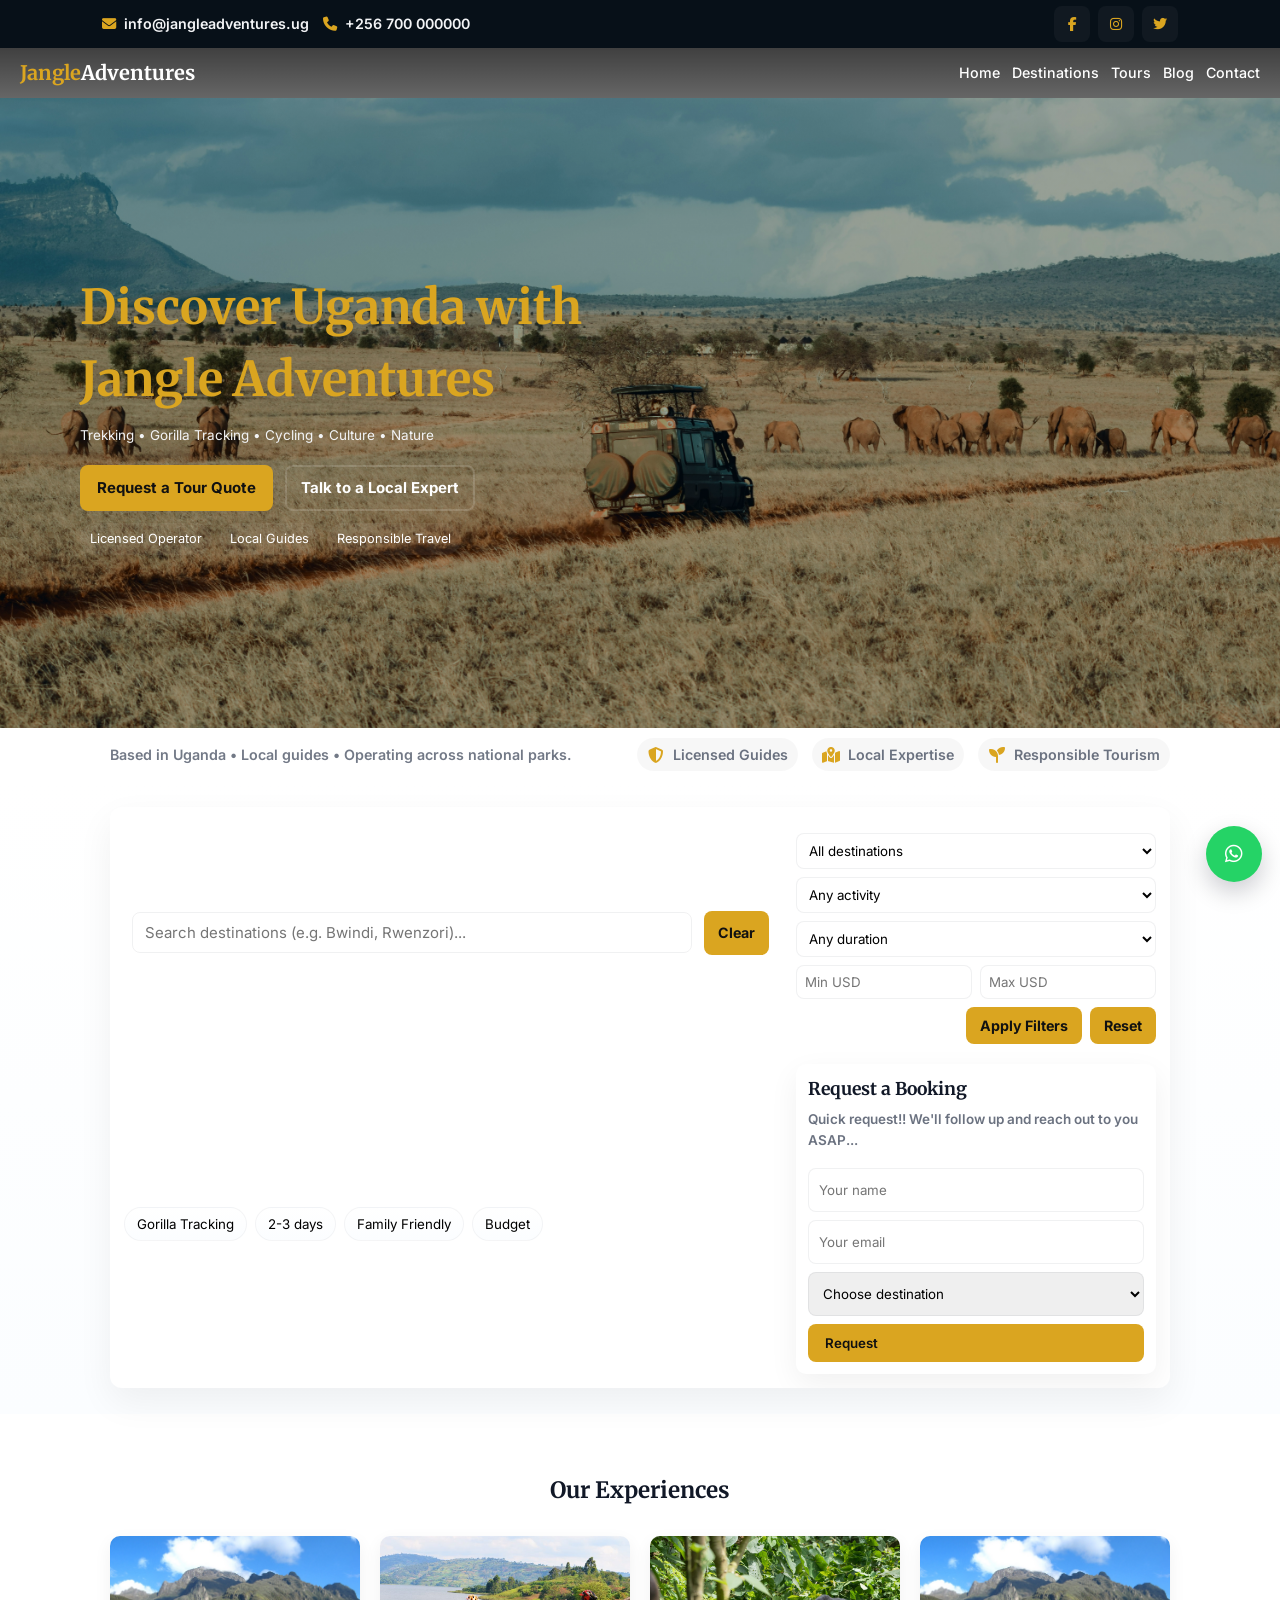
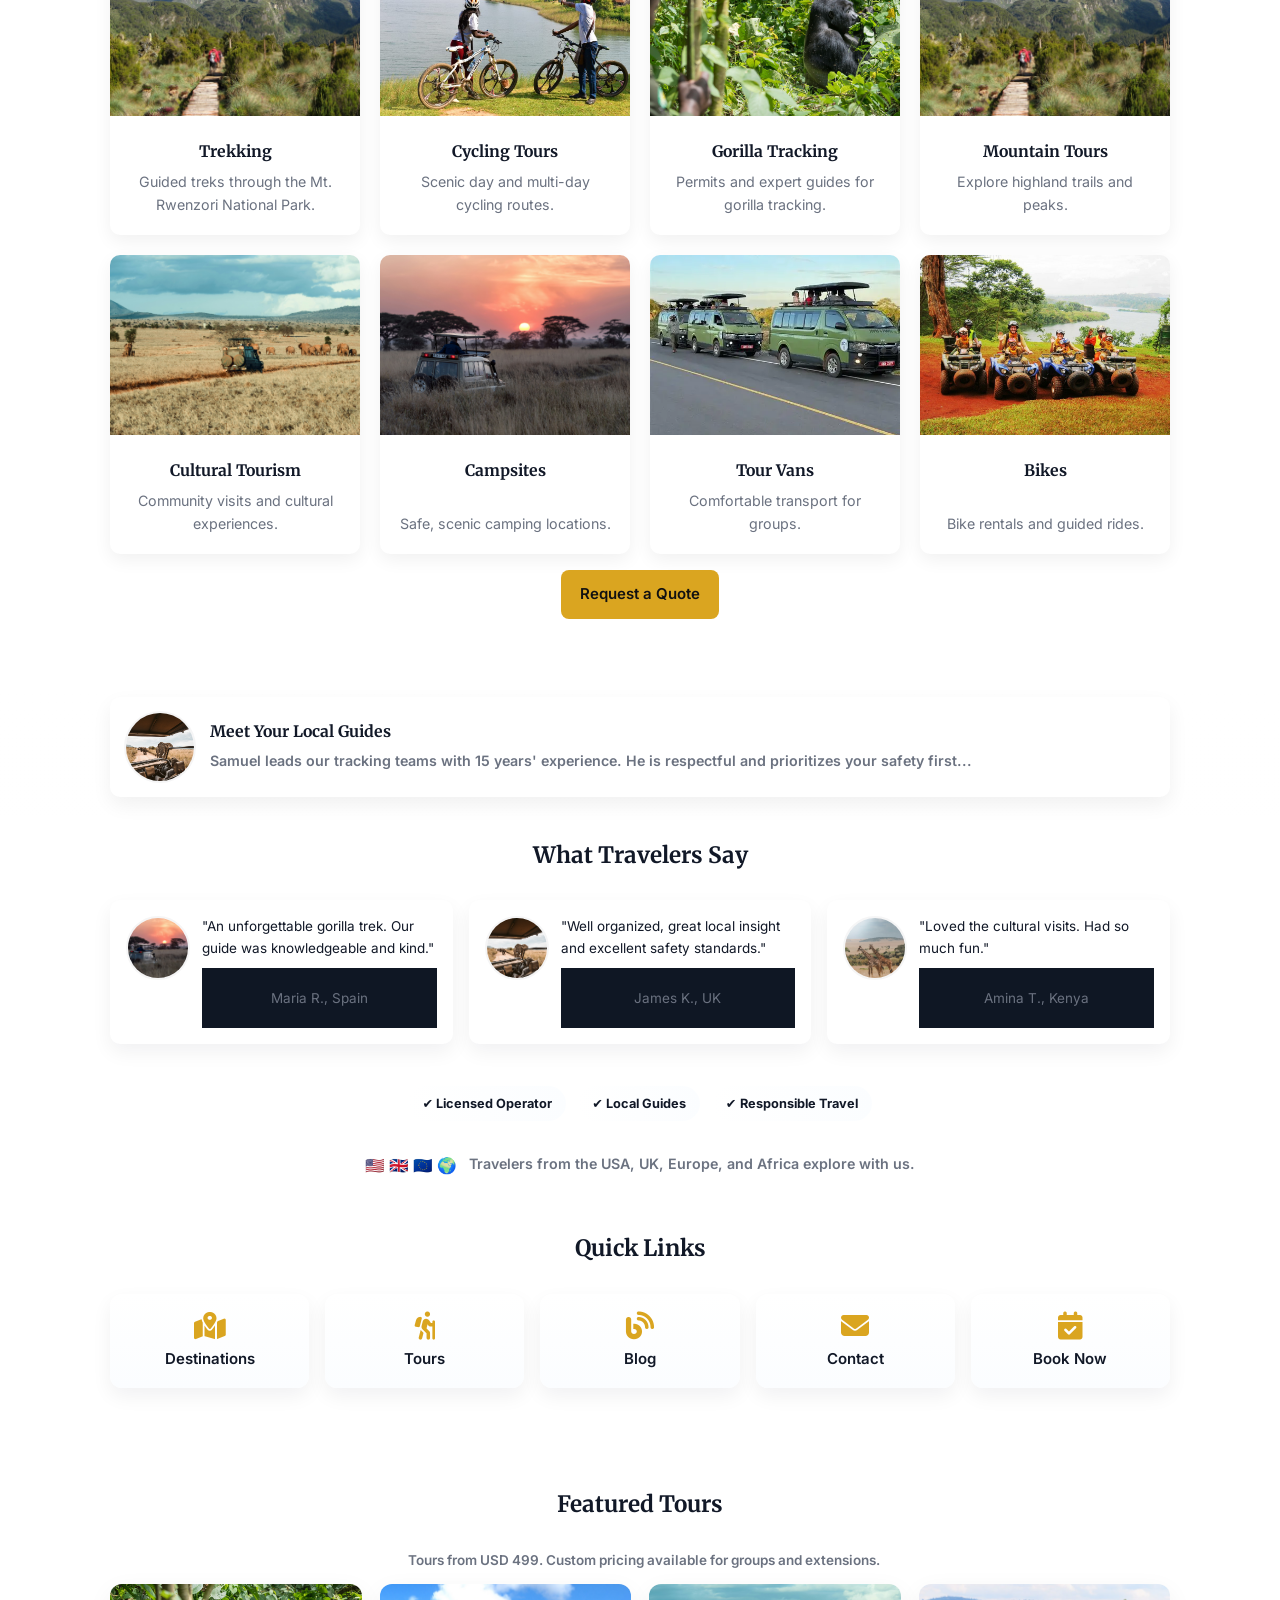
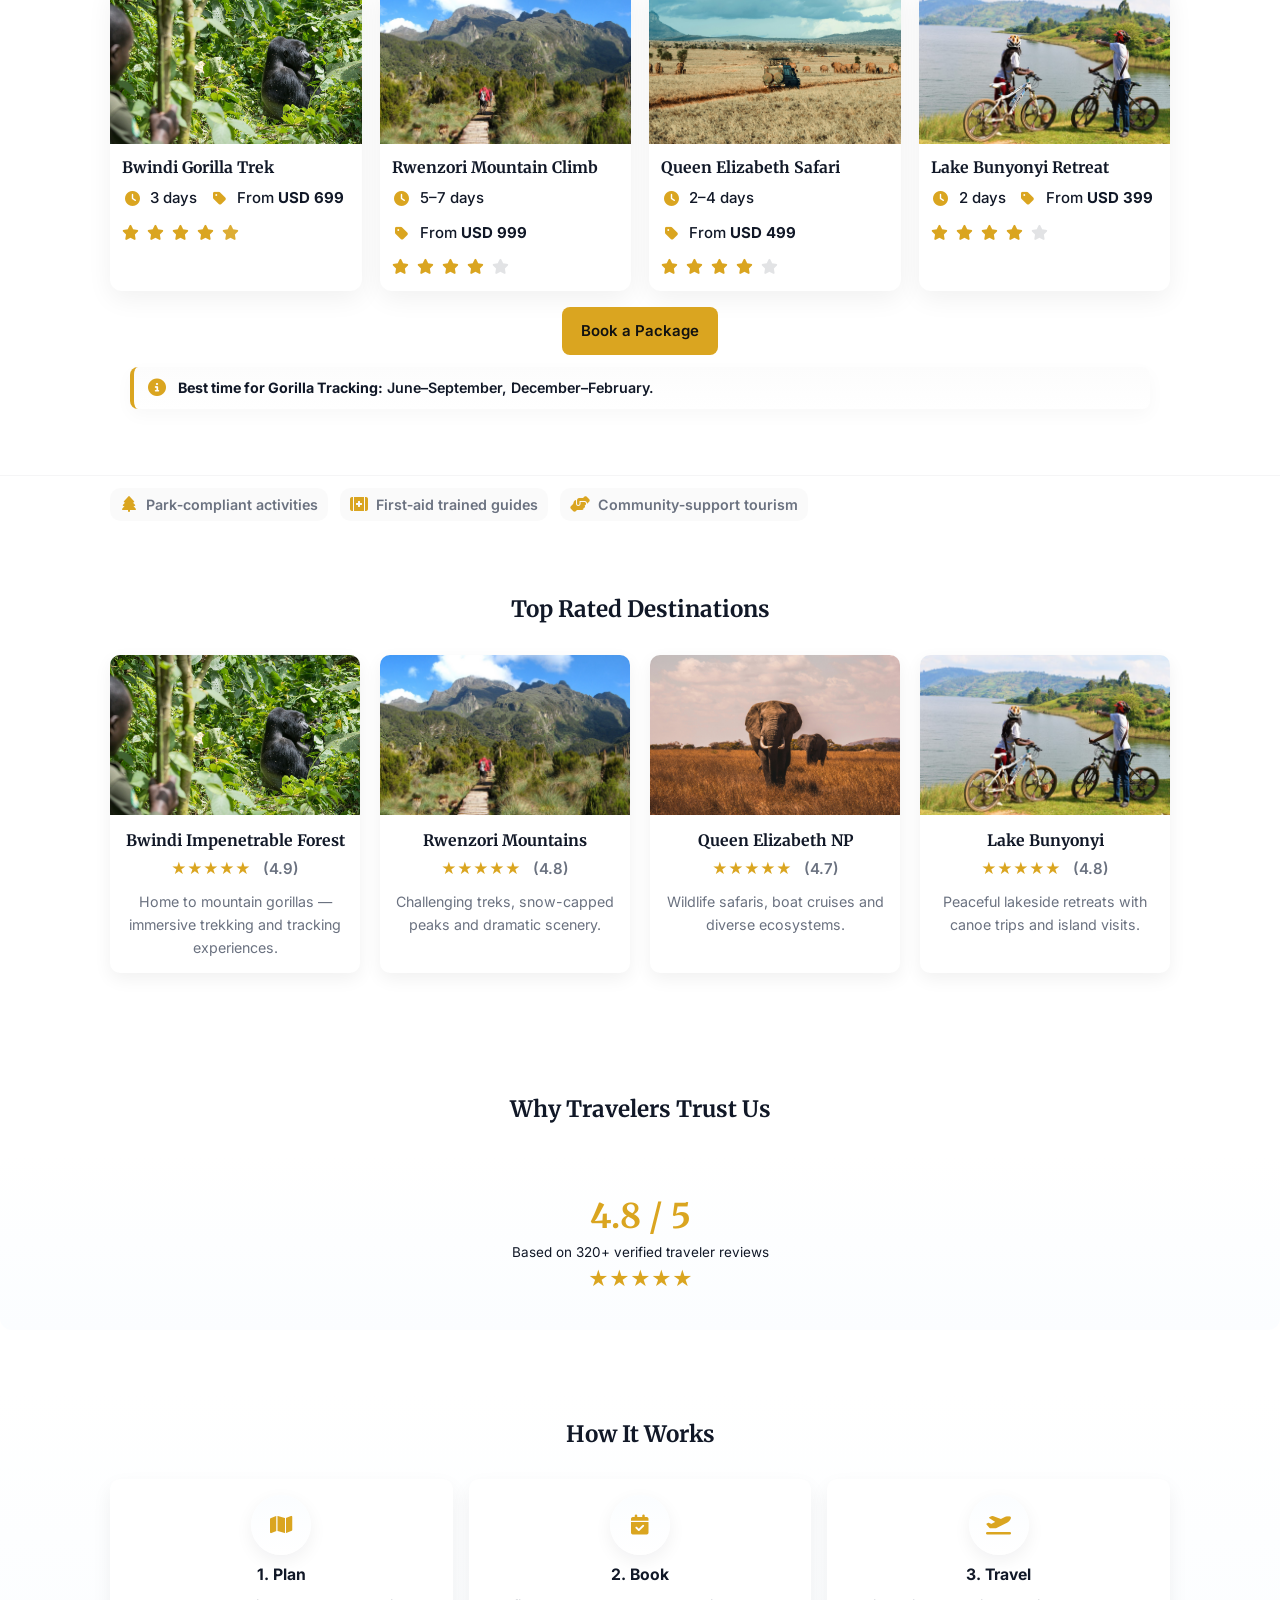
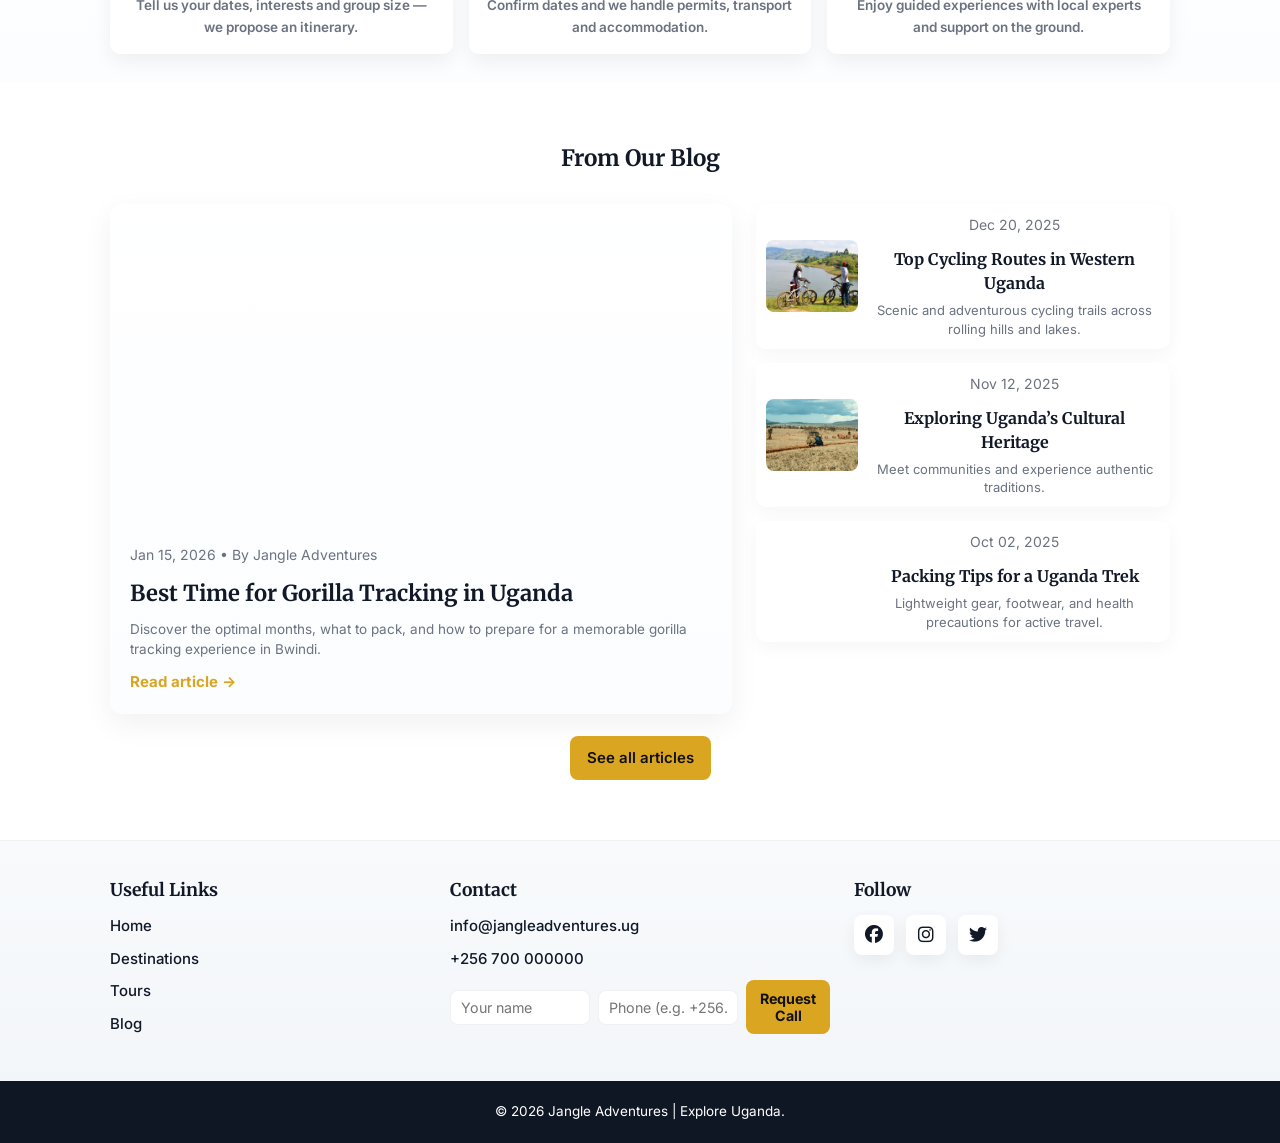
==== commit 436d3fb1: "Update print statement from 'Hello' to 'Goodbye'" ====
--- a/index.html
+++ b/index.html
@@ -57,10 +57,10 @@
 
 <section class="hero">
   <div class="hero-slideshow" aria-hidden="true">
-    <img src="assets/safari.jpg" alt="Safari scene 1">
-    <img src="assets/safari2.jpg" alt="Safari scene 2">
-    <img src="assets/safari3.jpg" alt="Safari scene 3">
-    <img src="assets/safari4.jpg" alt="Safari scene 4">
+    <img src="/safari.jpg" alt="Safari scene 1">
+    <img src="/safari2.jpg" alt="Safari scene 2">
+    <img src="/safari3.jpg" alt="Safari scene 3">
+    <img src="/safari4.jpg" alt="Safari scene 4">
   </div>
   <div class="hero-content">
     <h1>Discover Uganda with Jangle Adventures</h1>
@@ -195,7 +195,7 @@
     <h2>Our Experiences</h2>
     <div class="service-grid">
     <a class="service-card" href="#trekking">
-      <img class="service-thumb" src="assets/Rwenzori-Mountains-National-Park4.jpg" alt="Trekking" loading="lazy" width="320" height="180">
+      <img class="service-thumb" src="/Rwenzori-Mountains-National-Park4.jpg" alt="Trekking" loading="lazy" width="320" height="180">
       <div class="service-body">
         <h3>Trekking</h3>
         <p>Guided treks through the Mt. Rwenzori National Park.</p>
@@ -203,7 +203,7 @@
     </a>
 
     <a class="service-card" href="#cycling">
-      <img class="service-thumb" src="assets/Cycling-in-Bunyonyi.jpg" alt="Cycling Tours" loading="lazy" width="320" height="180">
+      <img class="service-thumb" src="/Cycling-in-Bunyonyi.jpg" alt="Cycling Tours" loading="lazy" width="320" height="180">
       <div class="service-body">
         <h3>Cycling Tours</h3>
         <p>Scenic day and multi-day cycling routes.</p>
@@ -211,7 +211,7 @@
     </a>
 
     <a class="service-card" href="#gorilla">
-      <img class="service-thumb" src="assets/bwindi gorillas.jfif" alt="Gorilla Tracking" loading="lazy" width="320" height="180">
+      <img class="service-thumb" src="/bwindi gorillas.jfif" alt="Gorilla Tracking" loading="lazy" width="320" height="180">
       <div class="service-body">
         <h3>Gorilla Tracking</h3>
         <p>Permits and expert guides for gorilla tracking.</p>
@@ -219,7 +219,7 @@
     </a>
 
     <a class="service-card" href="#mountain">
-      <img class="service-thumb" src="assets/Rwenzori-Mountains-National-Park4.jpg" alt="Mountain Tours" loading="lazy" width="320" height="180">
+      <img class="service-thumb" src="/Rwenzori-Mountains-National-Park4.jpg" alt="Mountain Tours" loading="lazy" width="320" height="180">
       <div class="service-body">
         <h3>Mountain Tours</h3>
         <p>Explore highland trails and peaks.</p>
@@ -227,7 +227,7 @@
     </a>
 
     <a class="service-card" href="#cultural">
-      <img class="service-thumb" src="assets/safari.jpg" alt="Cultural Tourism" loading="lazy" width="320" height="180">
+      <img class="service-thumb" src="/safari.jpg" alt="Cultural Tourism" loading="lazy" width="320" height="180">
       <div class="service-body">
         <h3>Cultural Tourism</h3>
         <p>Community visits and cultural experiences.</p>
@@ -235,7 +235,7 @@
     </a>
 
     <a class="service-card" href="#campsites">
-      <img class="service-thumb" src="assets/safari2.jpg" alt="Campsites" loading="lazy" width="320" height="180">
+      <img class="service-thumb" src="/safari2.jpg" alt="Campsites" loading="lazy" width="320" height="180">
       <div class="service-body">
         <h3>Campsites</h3>
         <p>Safe, scenic camping locations.</p>
@@ -243,7 +243,7 @@
     </a>
 
     <a class="service-card" href="#transport">
-      <img class="service-thumb" src="assets/vans.webp" alt="Tour Vans" loading="lazy" width="320" height="180">
+      <img class="service-thumb" src="/vans.webp" alt="Tour Vans" loading="lazy" width="320" height="180">
       <div class="service-body">
         <h3>Tour Vans</h3>
         <p>Comfortable transport for groups.</p>
@@ -251,7 +251,7 @@
     </a>
 
     <a class="service-card" href="#bikes">
-      <img class="service-thumb" src="assets/bikes.jpg" alt="Bikes" loading="lazy" width="320" height="180">
+      <img class="service-thumb" src="/bikes.jpg" alt="Bikes" loading="lazy" width="320" height="180">
       <div class="service-body">
         <h3>Bikes</h3>
         <p>Bike rentals and guided rides.</p>
@@ -268,7 +268,7 @@
 <section class="meet-guides" aria-labelledby="meet-guides-title">
   <div class="container">
     <div class="meet-card card">
-      <img src="assets/safari3.jpg" alt="Samuel, lead guide" class="meet-thumb" width="96" height="96" loading="lazy">
+      <img src="/safari3.jpg" alt="Samuel, lead guide" class="meet-thumb" width="96" height="96" loading="lazy">
       <div class="meet-body">
         <h3 id="meet-guides-title">Meet Your Local Guides</h3>
         <p class="muted">Samuel leads our tracking teams with 15 years' experience. He is respectful and prioritizes your safety first...</p>
@@ -284,7 +284,7 @@
     <div class="testimonials-grid">
       <blockquote class="testimonial-card">
         <div class="testimonial-inner">
-          <img src="assets/safari2.jpg" alt="Maria R., traveler" class="testimonial-avatar" width="64" height="64" loading="lazy">
+          <img src="/safari2.jpg" alt="Maria R., traveler" class="testimonial-avatar" width="64" height="64" loading="lazy">
           <div class="testimonial-content">
             <p>"An unforgettable gorilla trek. Our guide was knowledgeable and kind."</p>
             <footer>Maria R., Spain</footer>
@@ -294,7 +294,7 @@
 
       <blockquote class="testimonial-card">
         <div class="testimonial-inner">
-          <img src="assets/safari3.jpg" alt="James K., traveler" class="testimonial-avatar" width="64" height="64" loading="lazy">
+          <img src="/safari3.jpg" alt="James K., traveler" class="testimonial-avatar" width="64" height="64" loading="lazy">
           <div class="testimonial-content">
             <p>"Well organized, great local insight and excellent safety standards."</p>
             <footer>James K., UK</footer>
@@ -304,7 +304,7 @@
 
       <blockquote class="testimonial-card">
         <div class="testimonial-inner">
-          <img src="assets/giraffe.jpg" alt="Amina T., traveler" class="testimonial-avatar" width="64" height="64" loading="lazy">
+          <img src="/giraffe.jpg" alt="Amina T., traveler" class="testimonial-avatar" width="64" height="64" loading="lazy">
           <div class="testimonial-content">
             <p>"Loved the cultural visits. Had so much fun."</p>
             <footer>Amina T., Kenya</footer>
@@ -368,7 +368,7 @@
     <p class="muted text-center">Tours from USD 499. Custom pricing available for groups and extensions.</p>
     <div class="tour-grid" style="margin-top:12px;">
       <article class="tour-card">
-        <img src="assets/bwindi gorillas.jfif" alt="Bwindi Gorilla Trek" class="tour-thumb" loading="lazy" width="400" height="160">
+        <img src="/bwindi gorillas.jfif" alt="Bwindi Gorilla Trek" class="tour-thumb" loading="lazy" width="400" height="160">
         <div class="tour-body">
           <h3>Bwindi Gorilla Trek</h3>
           <div class="tour-meta">
@@ -387,7 +387,7 @@
       </article>
 
       <article class="tour-card">
-        <img src="assets/Rwenzori-Mountains-National-Park4.jpg" alt="Rwenzori Mountain Climb" class="tour-thumb" loading="lazy" width="400" height="160">
+        <img src="/Rwenzori-Mountains-National-Park4.jpg" alt="Rwenzori Mountain Climb" class="tour-thumb" loading="lazy" width="400" height="160">
         <div class="tour-body">
           <h3>Rwenzori Mountain Climb</h3>
           <div class="tour-meta">
@@ -406,7 +406,7 @@
       </article>
 
       <article class="tour-card">
-        <img src="assets/safari.jpg" alt="Queen Elizabeth Safari" class="tour-thumb" loading="lazy" width="400" height="160">
+        <img src="/safari.jpg" alt="Queen Elizabeth Safari" class="tour-thumb" loading="lazy" width="400" height="160">
         <div class="tour-body">
           <h3>Queen Elizabeth Safari</h3>
           <div class="tour-meta">
@@ -425,7 +425,7 @@
       </article>
 
       <article class="tour-card">
-        <img src="assets/Cycling-in-Bunyonyi.jpg" alt="Lake Bunyonyi Retreat" class="tour-thumb" loading="lazy" width="400" height="160">
+        <img src="/Cycling-in-Bunyonyi.jpg" alt="Lake Bunyonyi Retreat" class="tour-thumb" loading="lazy" width="400" height="160">
         <div class="tour-body">
           <h3>Lake Bunyonyi Retreat</h3>
           <div class="tour-meta">
@@ -484,7 +484,7 @@
     <h2>Top Rated Destinations</h2>
     <div class="destination-grid">
       <a class="destination-card" href="#bwindi" data-key="bwindi" data-activity="gorilla" data-duration="3" data-price="699">
-      <img class="destination-thumb" src="assets/bwindi gorillas.jfif" alt="Bwindi Impenetrable Forest" loading="lazy" width="400" height="160">
+      <img class="destination-thumb" src="/bwindi gorillas.jfif" alt="Bwindi Impenetrable Forest" loading="lazy" width="400" height="160">
         <div class="destination-body">
           <h3>Bwindi Impenetrable Forest</h3>
           <div class="rating">★★★★★ <span class="muted">(4.9)</span></div>
@@ -493,7 +493,7 @@
       </a>
 
       <a class="destination-card" href="#rwenzori" data-key="rwenzori" data-activity="mountain" data-duration="7" data-price="999">
-        <img class="destination-thumb" src="assets/Rwenzori-Mountains-National-Park4.jpg" alt="Rwenzori Mountains" loading="lazy" width="400" height="160">
+        <img class="destination-thumb" src="/Rwenzori-Mountains-National-Park4.jpg" alt="Rwenzori Mountains" loading="lazy" width="400" height="160">
         <div class="destination-body">
           <h3>Rwenzori Mountains</h3>
           <div class="rating">★★★★★ <span class="muted">(4.8)</span></div>
@@ -502,7 +502,7 @@
       </a>
 
       <a class="destination-card" href="#queen-elizabeth" data-key="queen" data-activity="safari" data-duration="3" data-price="499">
-      <img class="destination-thumb" src="assets/elephant.jpg" alt="Queen Elizabeth National Park" loading="lazy" width="400" height="160">
+      <img class="destination-thumb" src="/elephant.jpg" alt="Queen Elizabeth National Park" loading="lazy" width="400" height="160">
         <div class="destination-body">
           <h3>Queen Elizabeth NP</h3>
           <div class="rating">★★★★★ <span class="muted">(4.7)</span></div>
@@ -511,7 +511,7 @@
       </a>
 
       <a class="destination-card" href="#bunyonyi" data-key="bunyonyi" data-activity="retreat" data-duration="2" data-price="399">
-      <img class="destination-thumb" src="assets/Cycling-in-Bunyonyi.jpg" alt="Lake Bunyonyi" loading="lazy" width="400" height="160">
+      <img class="destination-thumb" src="/Cycling-in-Bunyonyi.jpg" alt="Lake Bunyonyi" loading="lazy" width="400" height="160">
         <div class="destination-body">
           <h3>Lake Bunyonyi</h3>
           <div class="rating">★★★★★ <span class="muted">(4.8)</span></div>
@@ -564,7 +564,7 @@
             <figure class="featured-figure">
                   <picture>
                     <source type="image/webp" srcset="assets/murchisonfalls.jpg">
-                    <img src="assets/murchisonfalls.jpg" alt="Gorilla tracking in forest" width="700" height="320" loading="lazy">
+                    <img src="/murchisonfalls.jpg" alt="Gorilla tracking in forest" width="700" height="320" loading="lazy">
                   </picture>
                 </figure>
           <div class="featured-content">
@@ -578,7 +578,7 @@
 
       <aside class="blog-list">
         <article class="post-card">
-          <img src="assets/Cycling-in-Bunyonyi.jpg" alt="Cycling routes" class="post-thumb" width="92" height="72" loading="lazy">
+          <img src="/Cycling-in-Bunyonyi.jpg" alt="Cycling routes" class="post-thumb" width="92" height="72" loading="lazy">
           <div class="post-info">
             <div class="post-meta">Dec 20, 2025</div>
             <h4>Top Cycling Routes in Western Uganda</h4>
@@ -587,7 +587,7 @@
         </article>
 
         <article class="post-card">
-          <img src="assets/safari.jpg" alt="Cultural experiences" class="post-thumb" width="92" height="72" loading="lazy">
+          <img src="/safari.jpg" alt="Cultural experiences" class="post-thumb" width="92" height="72" loading="lazy">
           <div class="post-info">
             <div class="post-meta">Nov 12, 2025</div>
             <h4>Exploring Uganda’s Cultural Heritage</h4>
@@ -596,7 +596,7 @@
         </article>
 
         <article class="post-card">
-          <img src="assets/murchisonfalls.jpg" alt="Packing tips" class="post-thumb" width="92" height="72" loading="lazy">
+          <img src="/murchisonfalls.jpg" alt="Packing tips" class="post-thumb" width="92" height="72" loading="lazy">
           <div class="post-info">
             <div class="post-meta">Oct 02, 2025</div>
             <h4>Packing Tips for a Uganda Trek</h4>
@@ -670,3 +670,4 @@
 
 </body>
 </html>
+
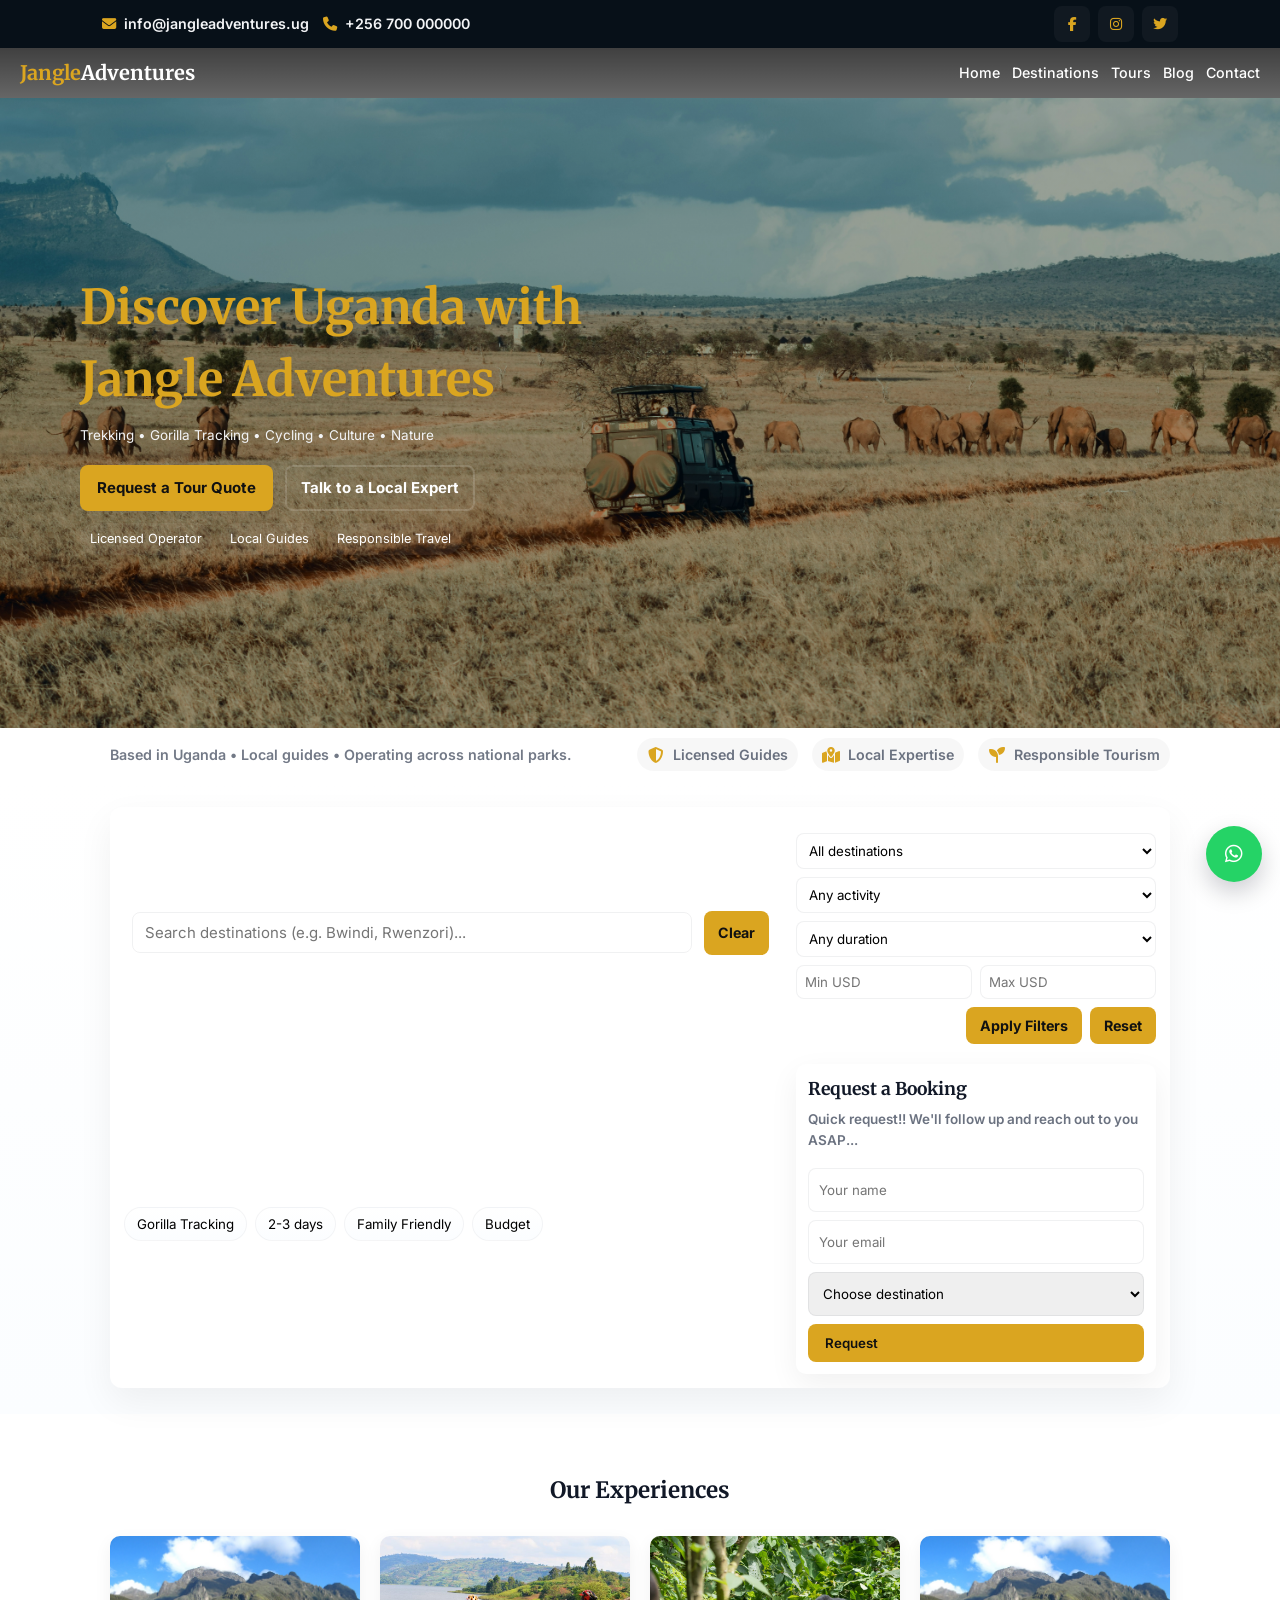
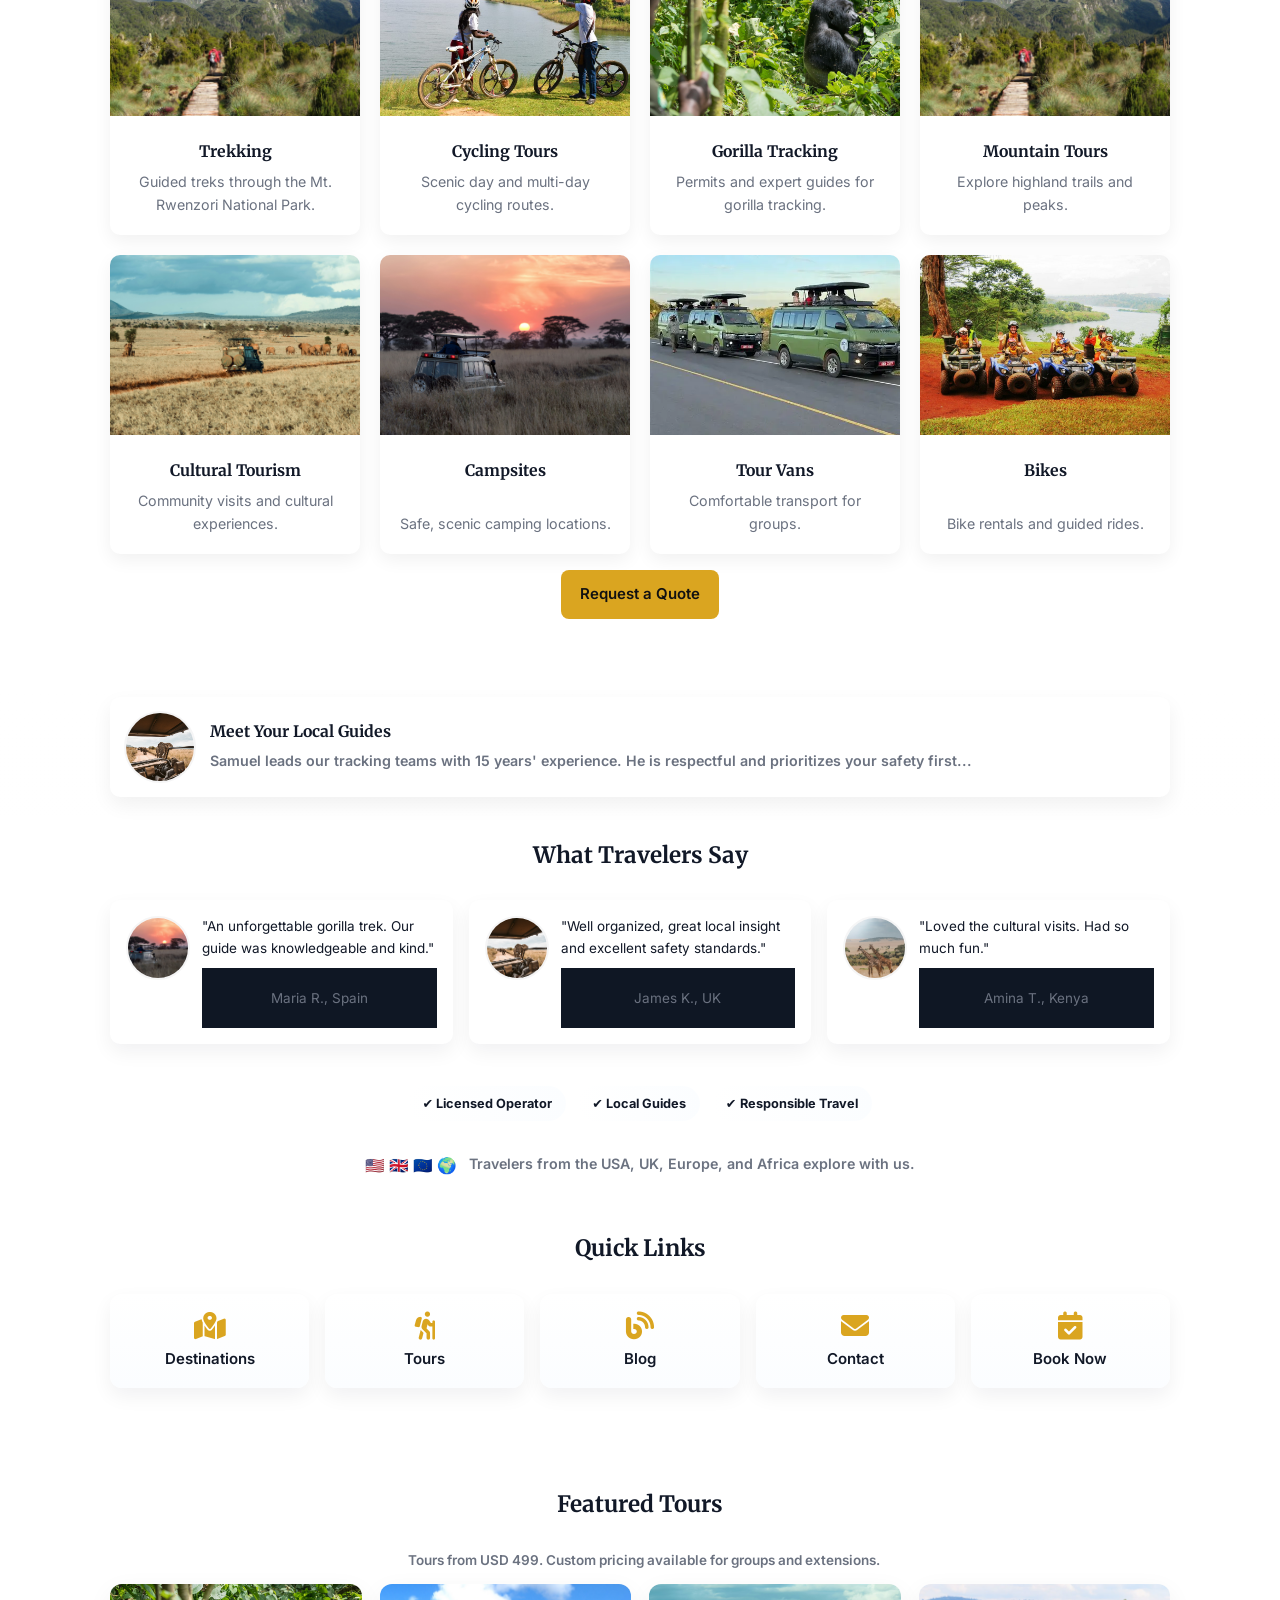
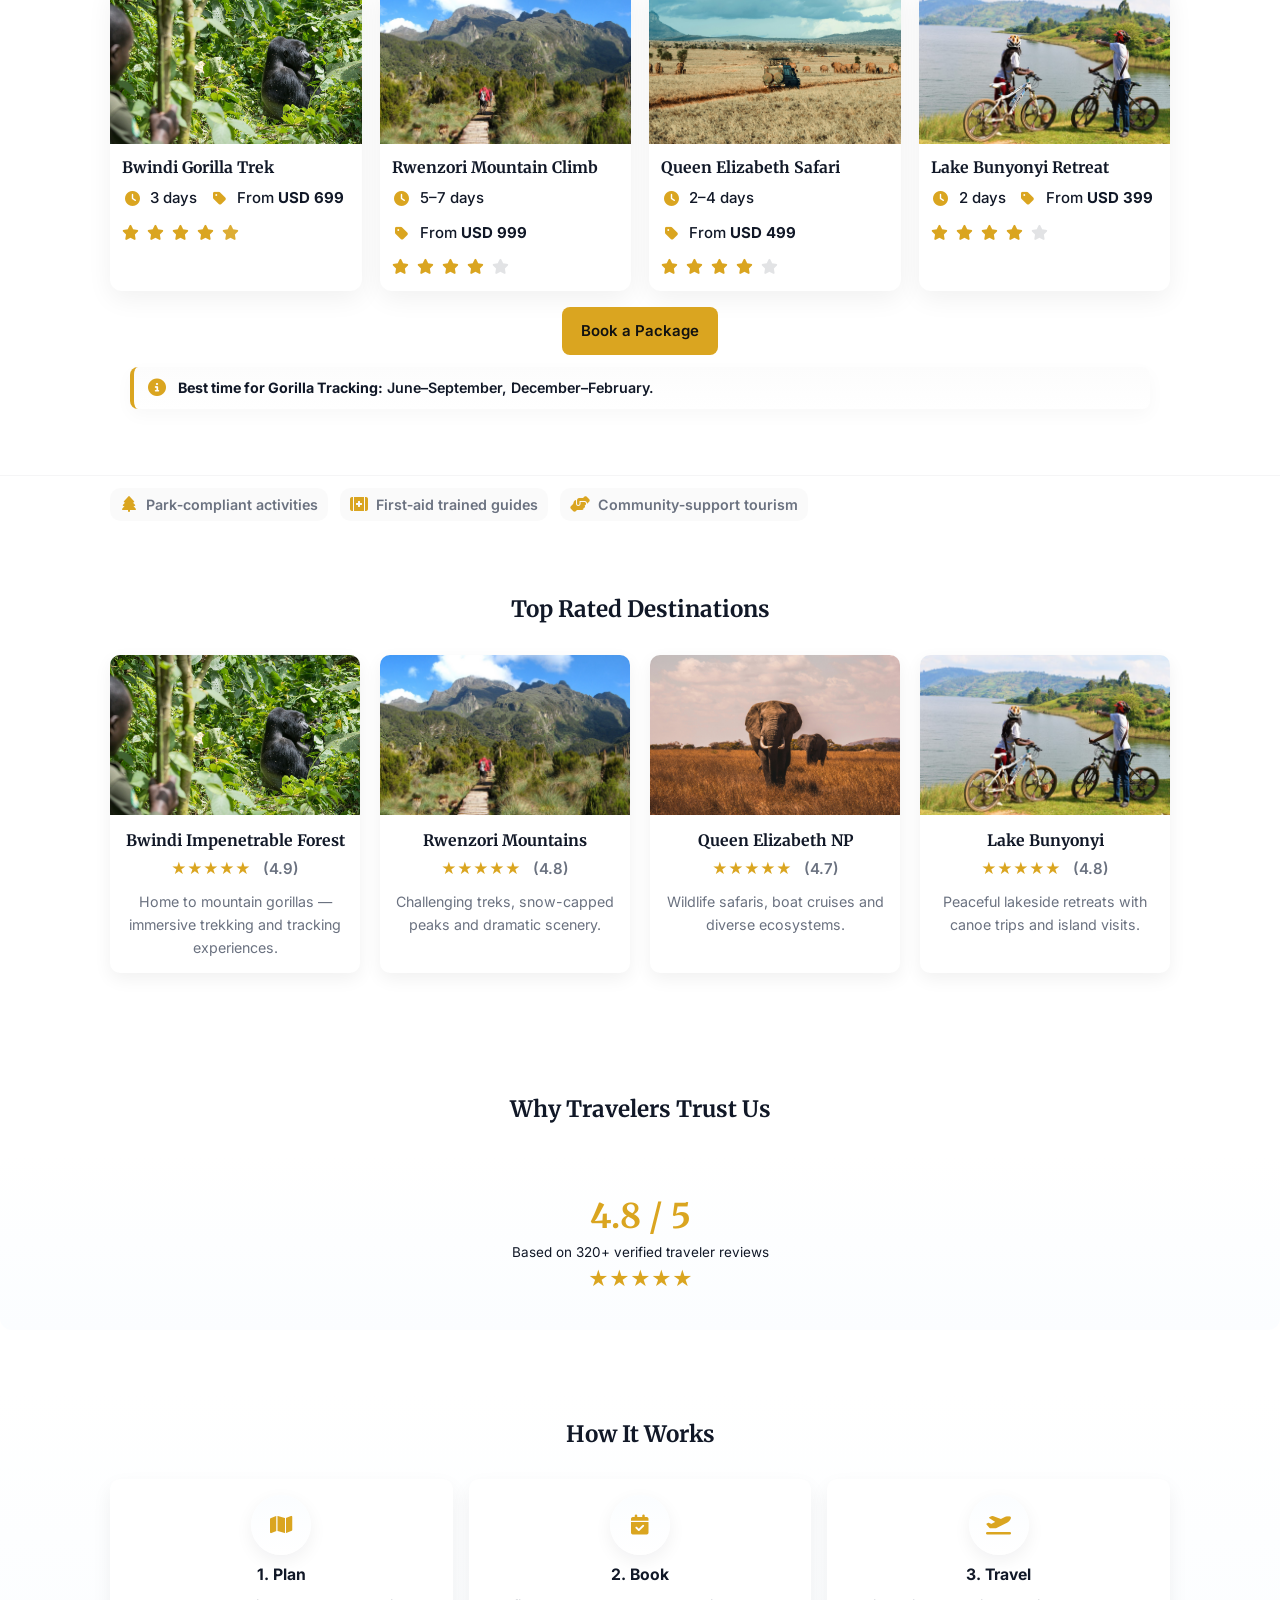
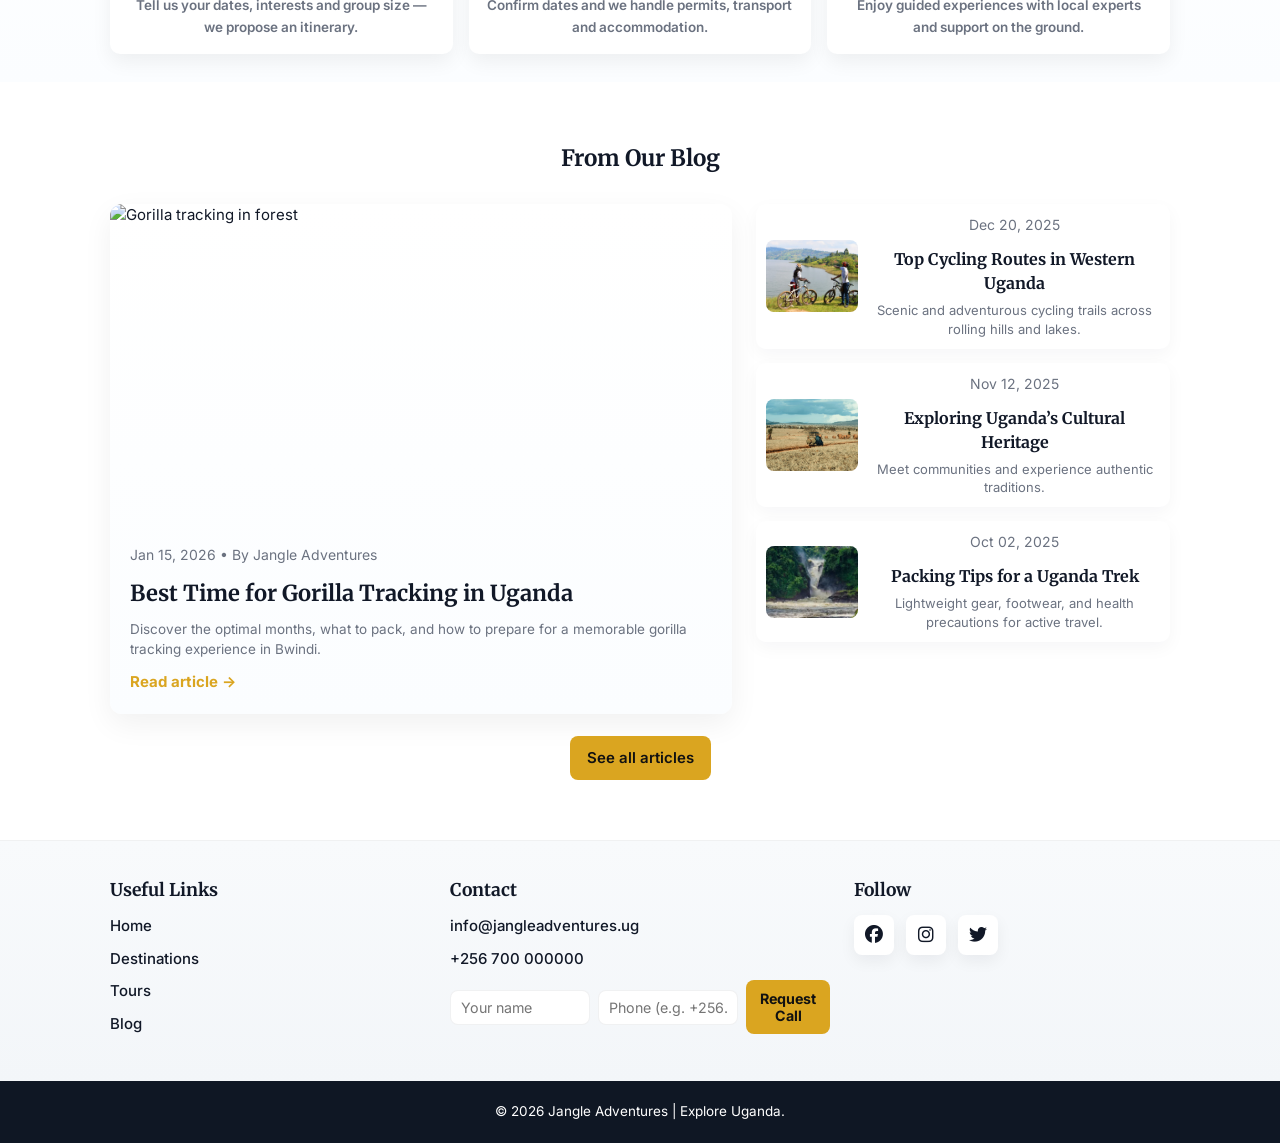
==== commit 857151ed: "Update print statement from 'Hello' to 'Goodbye'" ====
--- a/index.html
+++ b/index.html
@@ -5,7 +5,7 @@
   <title>Jangle Adventures | Explore Uganda</title>
   <meta name="viewport" content="width=device-width, initial-scale=1.0">
   <meta name="description" content="Jangle Adventures — curated tours, gorilla tracking, cycling and cultural experiences across Uganda. Responsible travel, expert guides.">
-  <link rel="preload" as="image" href="./assets/safari.jpg">
+  <link rel="preload" as="image" href="/safari.jpg">
   <link rel="preconnect" href="https://fonts.googleapis.com">
   <link rel="preconnect" href="https://fonts.gstatic.com" crossorigin>
   <link href="https://fonts.googleapis.com/css2?family=Inter:wght@300;400;600;700&family=Merriweather:wght@400;700&display=swap" rel="stylesheet">
@@ -671,3 +671,4 @@
 </body>
 </html>
 
+
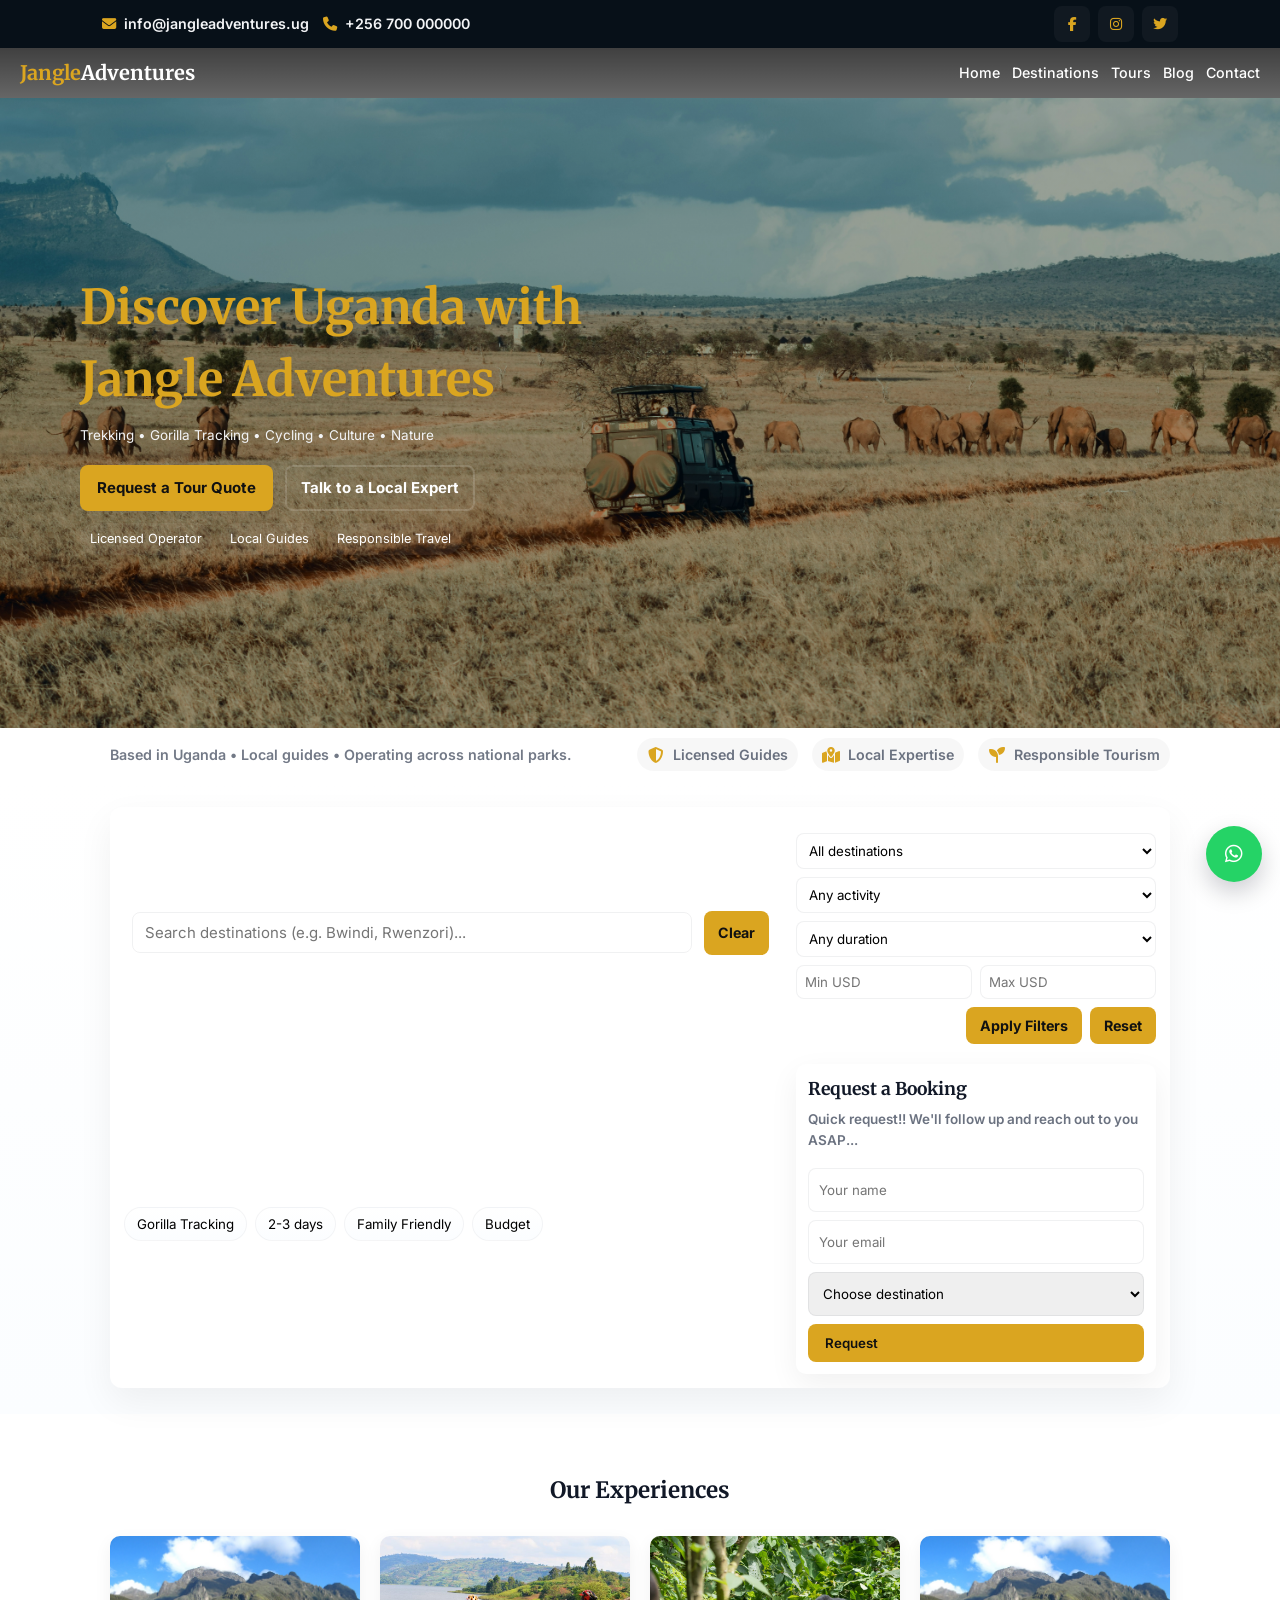
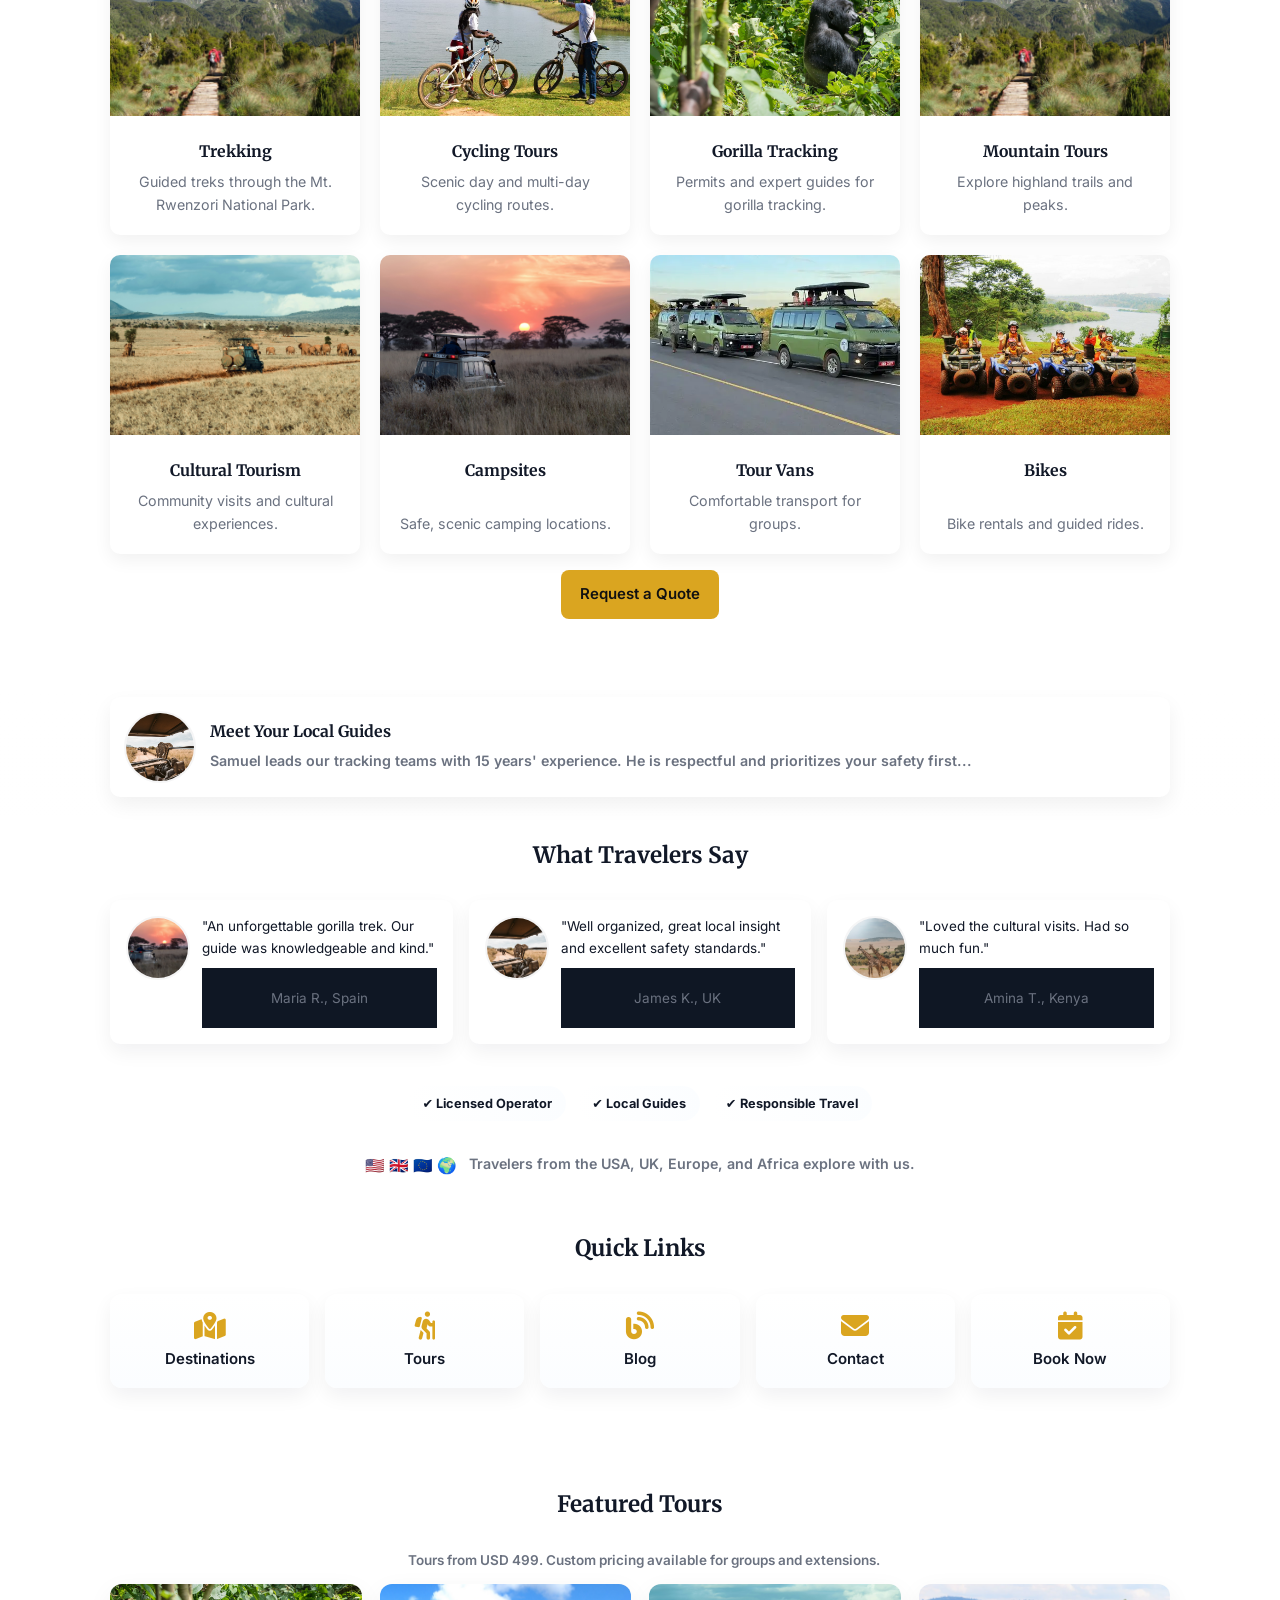
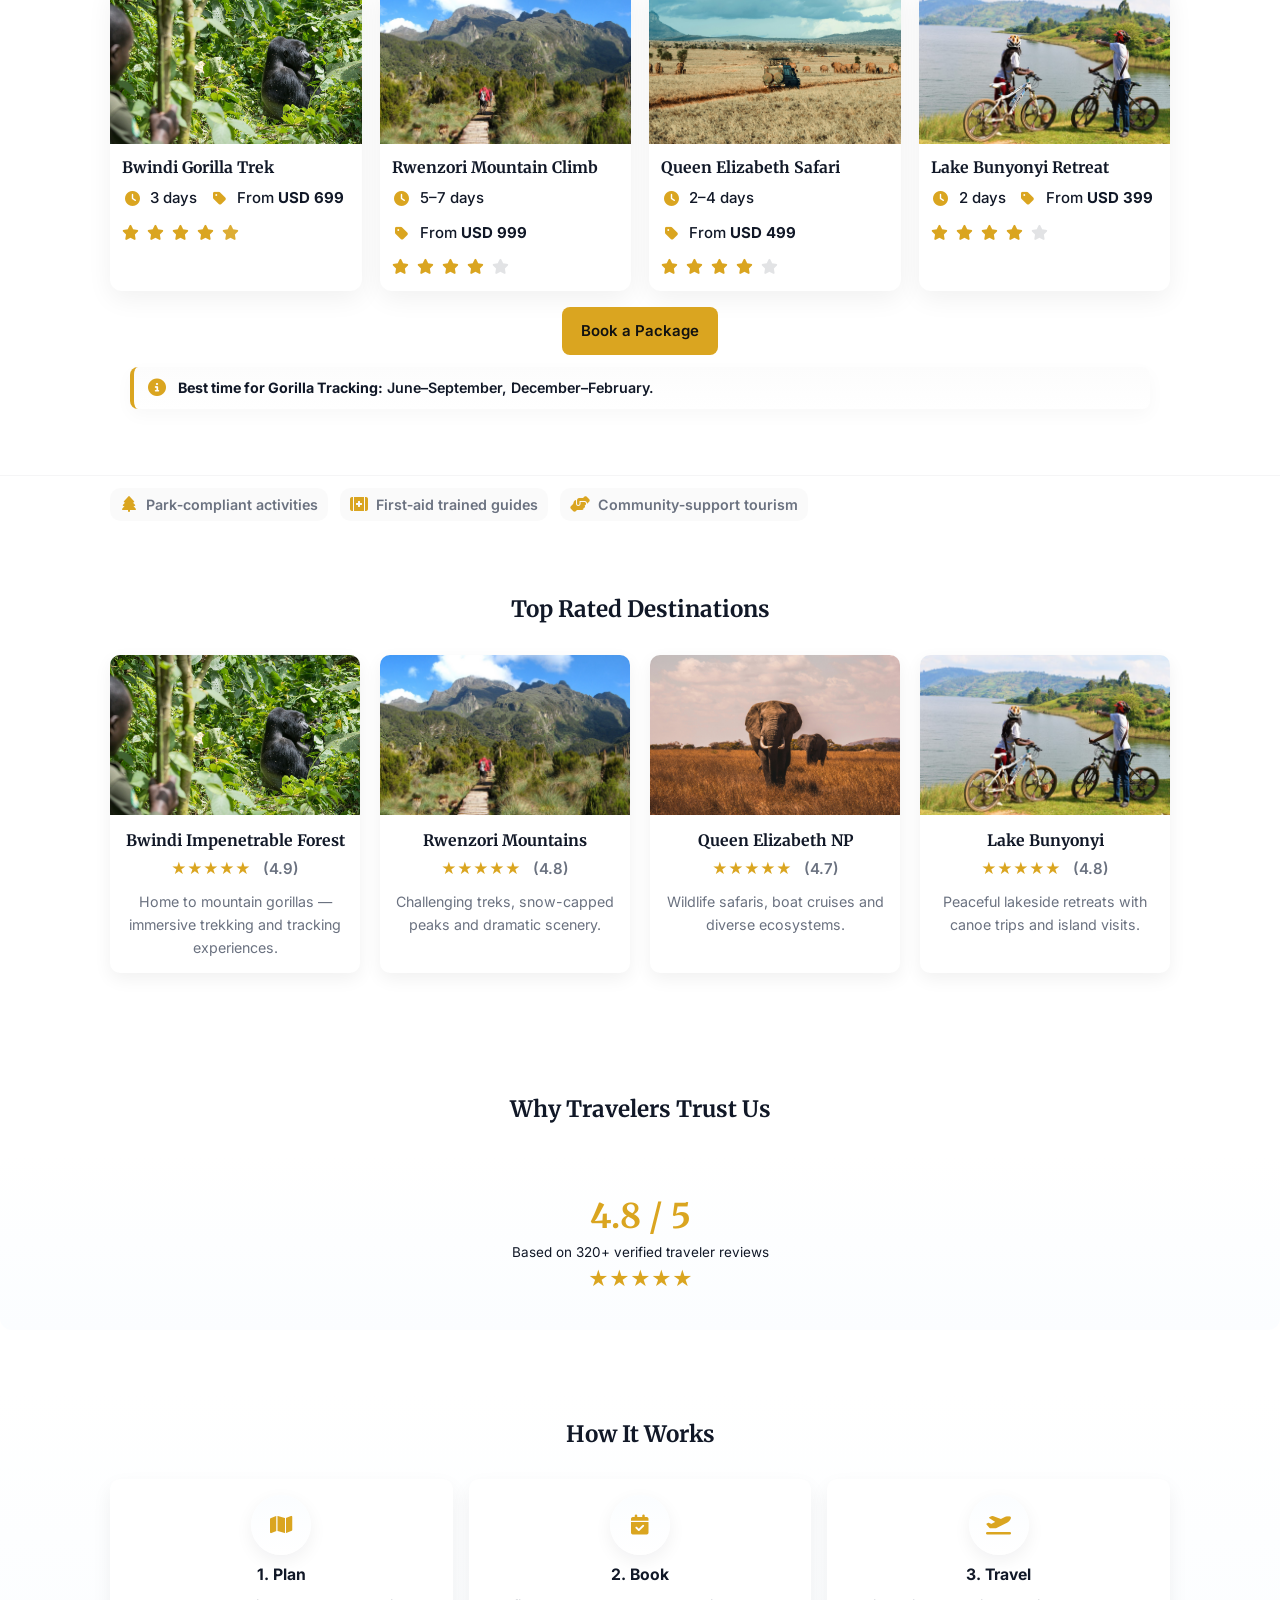
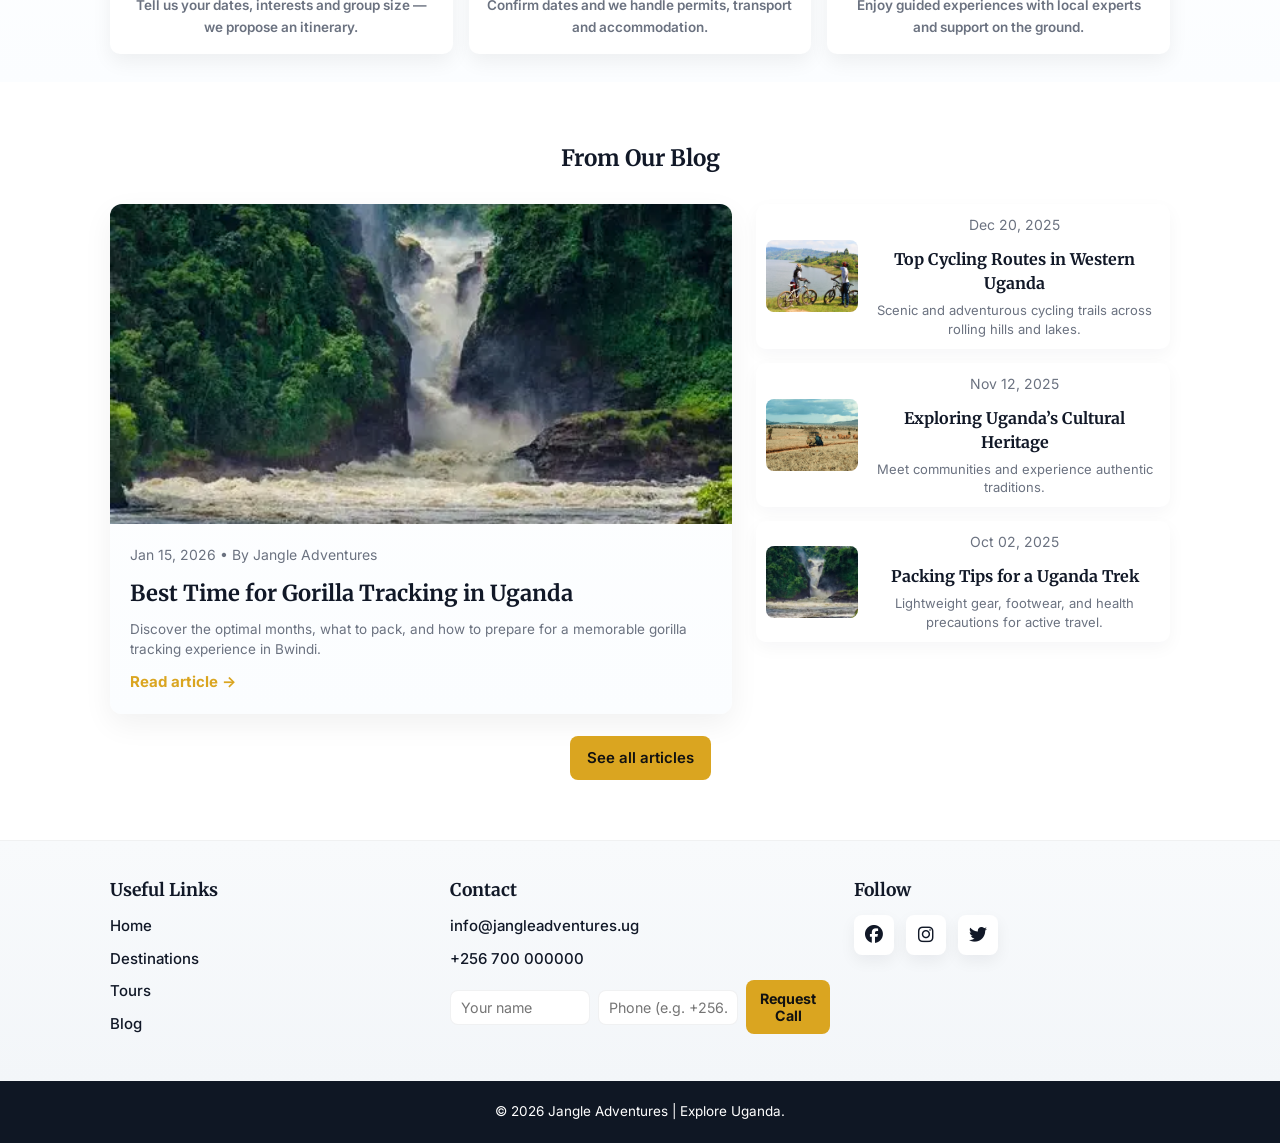
==== commit bacc6301: "Update index.html" ====
--- a/index.html
+++ b/index.html
@@ -5,7 +5,7 @@
   <title>Jangle Adventures | Explore Uganda</title>
   <meta name="viewport" content="width=device-width, initial-scale=1.0">
   <meta name="description" content="Jangle Adventures — curated tours, gorilla tracking, cycling and cultural experiences across Uganda. Responsible travel, expert guides.">
-  <link rel="preload" as="image" href="/safari.jpg">
+  <link rel="preload" as="image" href="safari.jpg">
   <link rel="preconnect" href="https://fonts.googleapis.com">
   <link rel="preconnect" href="https://fonts.gstatic.com" crossorigin>
   <link href="https://fonts.googleapis.com/css2?family=Inter:wght@300;400;600;700&family=Merriweather:wght@400;700&display=swap" rel="stylesheet">
@@ -57,10 +57,10 @@
 
 <section class="hero">
   <div class="hero-slideshow" aria-hidden="true">
-    <img src="/safari.jpg" alt="Safari scene 1">
-    <img src="/safari2.jpg" alt="Safari scene 2">
-    <img src="/safari3.jpg" alt="Safari scene 3">
-    <img src="/safari4.jpg" alt="Safari scene 4">
+    <img src="safari.jpg" alt="Safari scene 1">
+    <img src="safari2.jpg" alt="Safari scene 2">
+    <img src="safari3.jpg" alt="Safari scene 3">
+    <img src="safari4.jpg" alt="Safari scene 4">
   </div>
   <div class="hero-content">
     <h1>Discover Uganda with Jangle Adventures</h1>
@@ -195,7 +195,7 @@
     <h2>Our Experiences</h2>
     <div class="service-grid">
     <a class="service-card" href="#trekking">
-      <img class="service-thumb" src="/Rwenzori-Mountains-National-Park4.jpg" alt="Trekking" loading="lazy" width="320" height="180">
+      <img class="service-thumb" src="Rwenzori-Mountains-National-Park4.jpg" alt="Trekking" loading="lazy" width="320" height="180">
       <div class="service-body">
         <h3>Trekking</h3>
         <p>Guided treks through the Mt. Rwenzori National Park.</p>
@@ -203,7 +203,7 @@
     </a>
 
     <a class="service-card" href="#cycling">
-      <img class="service-thumb" src="/Cycling-in-Bunyonyi.jpg" alt="Cycling Tours" loading="lazy" width="320" height="180">
+      <img class="service-thumb" src="Cycling-in-Bunyonyi.jpg" alt="Cycling Tours" loading="lazy" width="320" height="180">
       <div class="service-body">
         <h3>Cycling Tours</h3>
         <p>Scenic day and multi-day cycling routes.</p>
@@ -211,7 +211,7 @@
     </a>
 
     <a class="service-card" href="#gorilla">
-      <img class="service-thumb" src="/bwindi gorillas.jfif" alt="Gorilla Tracking" loading="lazy" width="320" height="180">
+      <img class="service-thumb" src="bwindi gorillas.jfif" alt="Gorilla Tracking" loading="lazy" width="320" height="180">
       <div class="service-body">
         <h3>Gorilla Tracking</h3>
         <p>Permits and expert guides for gorilla tracking.</p>
@@ -219,7 +219,7 @@
     </a>
 
     <a class="service-card" href="#mountain">
-      <img class="service-thumb" src="/Rwenzori-Mountains-National-Park4.jpg" alt="Mountain Tours" loading="lazy" width="320" height="180">
+      <img class="service-thumb" src="Rwenzori-Mountains-National-Park4.jpg" alt="Mountain Tours" loading="lazy" width="320" height="180">
       <div class="service-body">
         <h3>Mountain Tours</h3>
         <p>Explore highland trails and peaks.</p>
@@ -227,7 +227,7 @@
     </a>
 
     <a class="service-card" href="#cultural">
-      <img class="service-thumb" src="/safari.jpg" alt="Cultural Tourism" loading="lazy" width="320" height="180">
+      <img class="service-thumb" src="safari.jpg" alt="Cultural Tourism" loading="lazy" width="320" height="180">
       <div class="service-body">
         <h3>Cultural Tourism</h3>
         <p>Community visits and cultural experiences.</p>
@@ -235,7 +235,7 @@
     </a>
 
     <a class="service-card" href="#campsites">
-      <img class="service-thumb" src="/safari2.jpg" alt="Campsites" loading="lazy" width="320" height="180">
+      <img class="service-thumb" src="safari2.jpg" alt="Campsites" loading="lazy" width="320" height="180">
       <div class="service-body">
         <h3>Campsites</h3>
         <p>Safe, scenic camping locations.</p>
@@ -243,7 +243,7 @@
     </a>
 
     <a class="service-card" href="#transport">
-      <img class="service-thumb" src="/vans.webp" alt="Tour Vans" loading="lazy" width="320" height="180">
+      <img class="service-thumb" src="vans.webp" alt="Tour Vans" loading="lazy" width="320" height="180">
       <div class="service-body">
         <h3>Tour Vans</h3>
         <p>Comfortable transport for groups.</p>
@@ -251,7 +251,7 @@
     </a>
 
     <a class="service-card" href="#bikes">
-      <img class="service-thumb" src="/bikes.jpg" alt="Bikes" loading="lazy" width="320" height="180">
+      <img class="service-thumb" src="bikes.jpg" alt="Bikes" loading="lazy" width="320" height="180">
       <div class="service-body">
         <h3>Bikes</h3>
         <p>Bike rentals and guided rides.</p>
@@ -268,7 +268,7 @@
 <section class="meet-guides" aria-labelledby="meet-guides-title">
   <div class="container">
     <div class="meet-card card">
-      <img src="/safari3.jpg" alt="Samuel, lead guide" class="meet-thumb" width="96" height="96" loading="lazy">
+      <img src="safari3.jpg" alt="Samuel, lead guide" class="meet-thumb" width="96" height="96" loading="lazy">
       <div class="meet-body">
         <h3 id="meet-guides-title">Meet Your Local Guides</h3>
         <p class="muted">Samuel leads our tracking teams with 15 years' experience. He is respectful and prioritizes your safety first...</p>
@@ -284,7 +284,7 @@
     <div class="testimonials-grid">
       <blockquote class="testimonial-card">
         <div class="testimonial-inner">
-          <img src="/safari2.jpg" alt="Maria R., traveler" class="testimonial-avatar" width="64" height="64" loading="lazy">
+          <img src="safari2.jpg" alt="Maria R., traveler" class="testimonial-avatar" width="64" height="64" loading="lazy">
           <div class="testimonial-content">
             <p>"An unforgettable gorilla trek. Our guide was knowledgeable and kind."</p>
             <footer>Maria R., Spain</footer>
@@ -294,7 +294,7 @@
 
       <blockquote class="testimonial-card">
         <div class="testimonial-inner">
-          <img src="/safari3.jpg" alt="James K., traveler" class="testimonial-avatar" width="64" height="64" loading="lazy">
+          <img src="safari3.jpg" alt="James K., traveler" class="testimonial-avatar" width="64" height="64" loading="lazy">
           <div class="testimonial-content">
             <p>"Well organized, great local insight and excellent safety standards."</p>
             <footer>James K., UK</footer>
@@ -304,7 +304,7 @@
 
       <blockquote class="testimonial-card">
         <div class="testimonial-inner">
-          <img src="/giraffe.jpg" alt="Amina T., traveler" class="testimonial-avatar" width="64" height="64" loading="lazy">
+          <img src="giraffe.jpg" alt="Amina T., traveler" class="testimonial-avatar" width="64" height="64" loading="lazy">
           <div class="testimonial-content">
             <p>"Loved the cultural visits. Had so much fun."</p>
             <footer>Amina T., Kenya</footer>
@@ -368,7 +368,7 @@
     <p class="muted text-center">Tours from USD 499. Custom pricing available for groups and extensions.</p>
     <div class="tour-grid" style="margin-top:12px;">
       <article class="tour-card">
-        <img src="/bwindi gorillas.jfif" alt="Bwindi Gorilla Trek" class="tour-thumb" loading="lazy" width="400" height="160">
+        <img src="bwindi gorillas.jfif" alt="Bwindi Gorilla Trek" class="tour-thumb" loading="lazy" width="400" height="160">
         <div class="tour-body">
           <h3>Bwindi Gorilla Trek</h3>
           <div class="tour-meta">
@@ -387,7 +387,7 @@
       </article>
 
       <article class="tour-card">
-        <img src="/Rwenzori-Mountains-National-Park4.jpg" alt="Rwenzori Mountain Climb" class="tour-thumb" loading="lazy" width="400" height="160">
+        <img src="Rwenzori-Mountains-National-Park4.jpg" alt="Rwenzori Mountain Climb" class="tour-thumb" loading="lazy" width="400" height="160">
         <div class="tour-body">
           <h3>Rwenzori Mountain Climb</h3>
           <div class="tour-meta">
@@ -406,7 +406,7 @@
       </article>
 
       <article class="tour-card">
-        <img src="/safari.jpg" alt="Queen Elizabeth Safari" class="tour-thumb" loading="lazy" width="400" height="160">
+        <img src="safari.jpg" alt="Queen Elizabeth Safari" class="tour-thumb" loading="lazy" width="400" height="160">
         <div class="tour-body">
           <h3>Queen Elizabeth Safari</h3>
           <div class="tour-meta">
@@ -425,7 +425,7 @@
       </article>
 
       <article class="tour-card">
-        <img src="/Cycling-in-Bunyonyi.jpg" alt="Lake Bunyonyi Retreat" class="tour-thumb" loading="lazy" width="400" height="160">
+        <img src="Cycling-in-Bunyonyi.jpg" alt="Lake Bunyonyi Retreat" class="tour-thumb" loading="lazy" width="400" height="160">
         <div class="tour-body">
           <h3>Lake Bunyonyi Retreat</h3>
           <div class="tour-meta">
@@ -484,7 +484,7 @@
     <h2>Top Rated Destinations</h2>
     <div class="destination-grid">
       <a class="destination-card" href="#bwindi" data-key="bwindi" data-activity="gorilla" data-duration="3" data-price="699">
-      <img class="destination-thumb" src="/bwindi gorillas.jfif" alt="Bwindi Impenetrable Forest" loading="lazy" width="400" height="160">
+      <img class="destination-thumb" src="bwindi gorillas.jfif" alt="Bwindi Impenetrable Forest" loading="lazy" width="400" height="160">
         <div class="destination-body">
           <h3>Bwindi Impenetrable Forest</h3>
           <div class="rating">★★★★★ <span class="muted">(4.9)</span></div>
@@ -493,7 +493,7 @@
       </a>
 
       <a class="destination-card" href="#rwenzori" data-key="rwenzori" data-activity="mountain" data-duration="7" data-price="999">
-        <img class="destination-thumb" src="/Rwenzori-Mountains-National-Park4.jpg" alt="Rwenzori Mountains" loading="lazy" width="400" height="160">
+        <img class="destination-thumb" src="Rwenzori-Mountains-National-Park4.jpg" alt="Rwenzori Mountains" loading="lazy" width="400" height="160">
         <div class="destination-body">
           <h3>Rwenzori Mountains</h3>
           <div class="rating">★★★★★ <span class="muted">(4.8)</span></div>
@@ -502,7 +502,7 @@
       </a>
 
       <a class="destination-card" href="#queen-elizabeth" data-key="queen" data-activity="safari" data-duration="3" data-price="499">
-      <img class="destination-thumb" src="/elephant.jpg" alt="Queen Elizabeth National Park" loading="lazy" width="400" height="160">
+      <img class="destination-thumb" src="elephant.jpg" alt="Queen Elizabeth National Park" loading="lazy" width="400" height="160">
         <div class="destination-body">
           <h3>Queen Elizabeth NP</h3>
           <div class="rating">★★★★★ <span class="muted">(4.7)</span></div>
@@ -511,7 +511,7 @@
       </a>
 
       <a class="destination-card" href="#bunyonyi" data-key="bunyonyi" data-activity="retreat" data-duration="2" data-price="399">
-      <img class="destination-thumb" src="/Cycling-in-Bunyonyi.jpg" alt="Lake Bunyonyi" loading="lazy" width="400" height="160">
+      <img class="destination-thumb" src="Cycling-in-Bunyonyi.jpg" alt="Lake Bunyonyi" loading="lazy" width="400" height="160">
         <div class="destination-body">
           <h3>Lake Bunyonyi</h3>
           <div class="rating">★★★★★ <span class="muted">(4.8)</span></div>
@@ -563,8 +563,8 @@
         <a href="posts/post-1.html" class="featured-link">
             <figure class="featured-figure">
                   <picture>
-                    <source type="image/webp" srcset="assets/murchisonfalls.jpg">
-                    <img src="/murchisonfalls.jpg" alt="Gorilla tracking in forest" width="700" height="320" loading="lazy">
+                    <source type="image/webp" srcset="murchisonfalls.jpg">
+                    <img src="murchisonfalls.jpg" alt="Gorilla tracking in forest" width="700" height="320" loading="lazy">
                   </picture>
                 </figure>
           <div class="featured-content">
@@ -578,7 +578,7 @@
 
       <aside class="blog-list">
         <article class="post-card">
-          <img src="/Cycling-in-Bunyonyi.jpg" alt="Cycling routes" class="post-thumb" width="92" height="72" loading="lazy">
+          <img src="Cycling-in-Bunyonyi.jpg" alt="Cycling routes" class="post-thumb" width="92" height="72" loading="lazy">
           <div class="post-info">
             <div class="post-meta">Dec 20, 2025</div>
             <h4>Top Cycling Routes in Western Uganda</h4>
@@ -587,7 +587,7 @@
         </article>
 
         <article class="post-card">
-          <img src="/safari.jpg" alt="Cultural experiences" class="post-thumb" width="92" height="72" loading="lazy">
+          <img src="safari.jpg" alt="Cultural experiences" class="post-thumb" width="92" height="72" loading="lazy">
           <div class="post-info">
             <div class="post-meta">Nov 12, 2025</div>
             <h4>Exploring Uganda’s Cultural Heritage</h4>
@@ -596,7 +596,7 @@
         </article>
 
         <article class="post-card">
-          <img src="/murchisonfalls.jpg" alt="Packing tips" class="post-thumb" width="92" height="72" loading="lazy">
+          <img src="murchisonfalls.jpg" alt="Packing tips" class="post-thumb" width="92" height="72" loading="lazy">
           <div class="post-info">
             <div class="post-meta">Oct 02, 2025</div>
             <h4>Packing Tips for a Uganda Trek</h4>
@@ -672,3 +672,4 @@
 </html>
 
 
+
